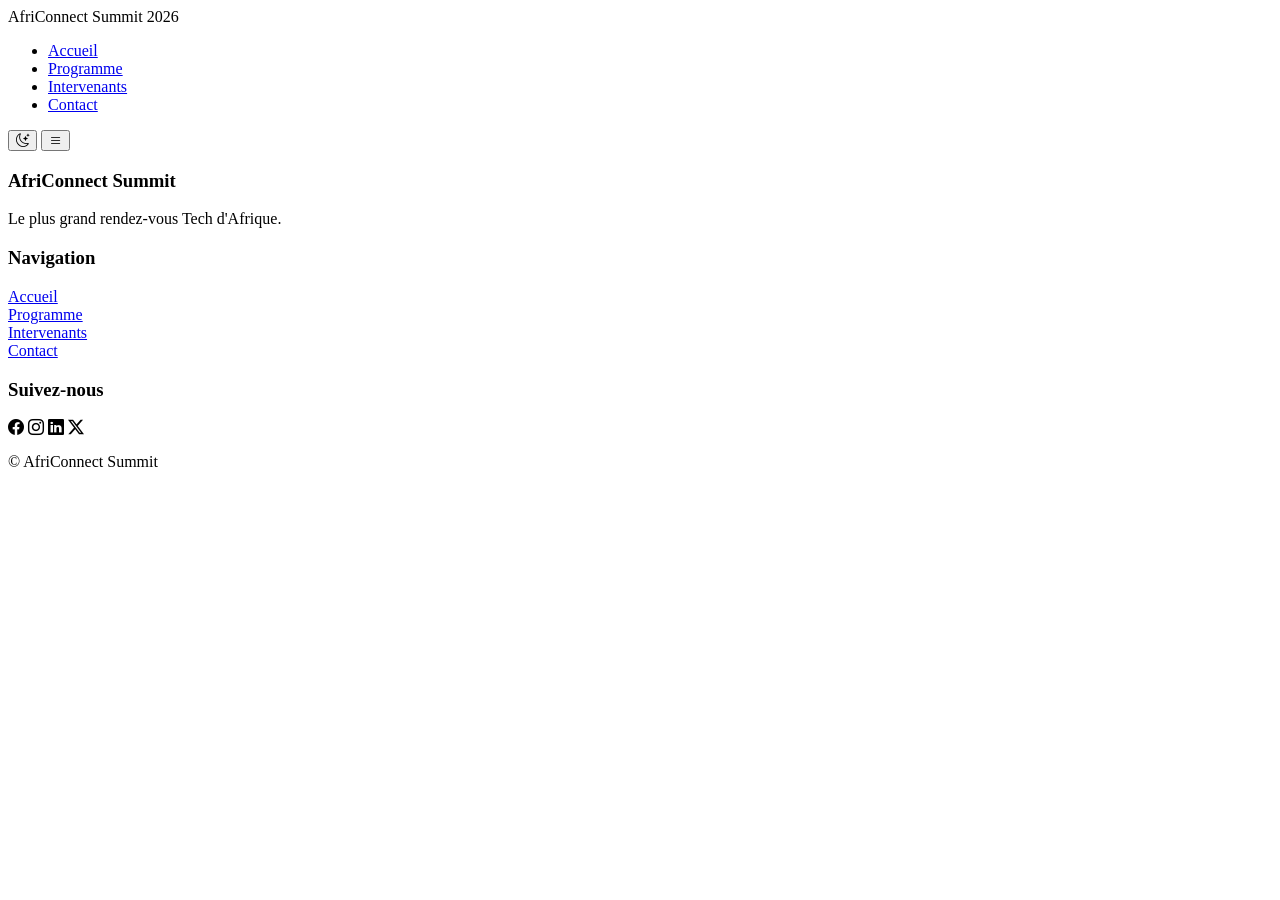
==== index.html @ edd79810 "Initialisation du projet AfriConnect Summit" ====
<!DOCTYPE html>
<html lang="fr" data-theme="light">

<head>
    <meta charset="UTF-8">
    <meta name="viewport" content="width=device-width, initial-scale=1.0">

    <title>AfriConnect Summit 2026</title>

    <!-- Google Fonts -->
    <link href="https://fonts.googleapis.com/css2?family=Space+Grotesk:wght@400;600;700&family=Inter:wght@300;400;500;600&display=swap" rel="stylesheet">

    <!-- Bootstrap Icons -->
    <link rel="stylesheet"
        href="https://cdn.jsdelivr.net/npm/bootstrap-icons@1.13.1/font/bootstrap-icons.min.css">

    <!-- CSS -->
    <link rel="stylesheet" href="css/style.css">
</head>

<body>

<header>

<nav class="navbar">

<div class="logo">
AfriConnect Summit 2026
</div>

<ul class="nav-links">

<li><a href="index.html">Accueil</a></li>

<li><a href="programme.html">Programme</a></li>

<li><a href="intervenants.html">Intervenants</a></li>

<li><a href="contact.html">Contact</a></li>

</ul>

<div class="nav-actions">

<button id="theme-toggle">
<i class="bi bi-moon-stars"></i>
</button>

<button class="menu-toggle">
<i class="bi bi-list"></i>
</button>

</div>

</nav>

</header>

<main>

</main>

<footer>

<div class="footer-container">

<div>

<h3>AfriConnect Summit</h3>

<p>Le plus grand rendez-vous Tech d'Afrique.</p>

</div>

<div>

<h3>Navigation</h3>

<a href="index.html">Accueil</a><br>
<a href="programme.html">Programme</a><br>
<a href="intervenants.html">Intervenants</a><br>
<a href="contact.html">Contact</a>

</div>

<div>

<h3>Suivez-nous</h3>

<i class="bi bi-facebook"></i>

<i class="bi bi-instagram"></i>

<i class="bi bi-linkedin"></i>

<i class="bi bi-twitter-x"></i>

</div>

</div>

<p class="copyright">
© <span id="year"></span> AfriConnect Summit
</p>

</footer>

<script src="js/script.js"></script>

</body>
</html>
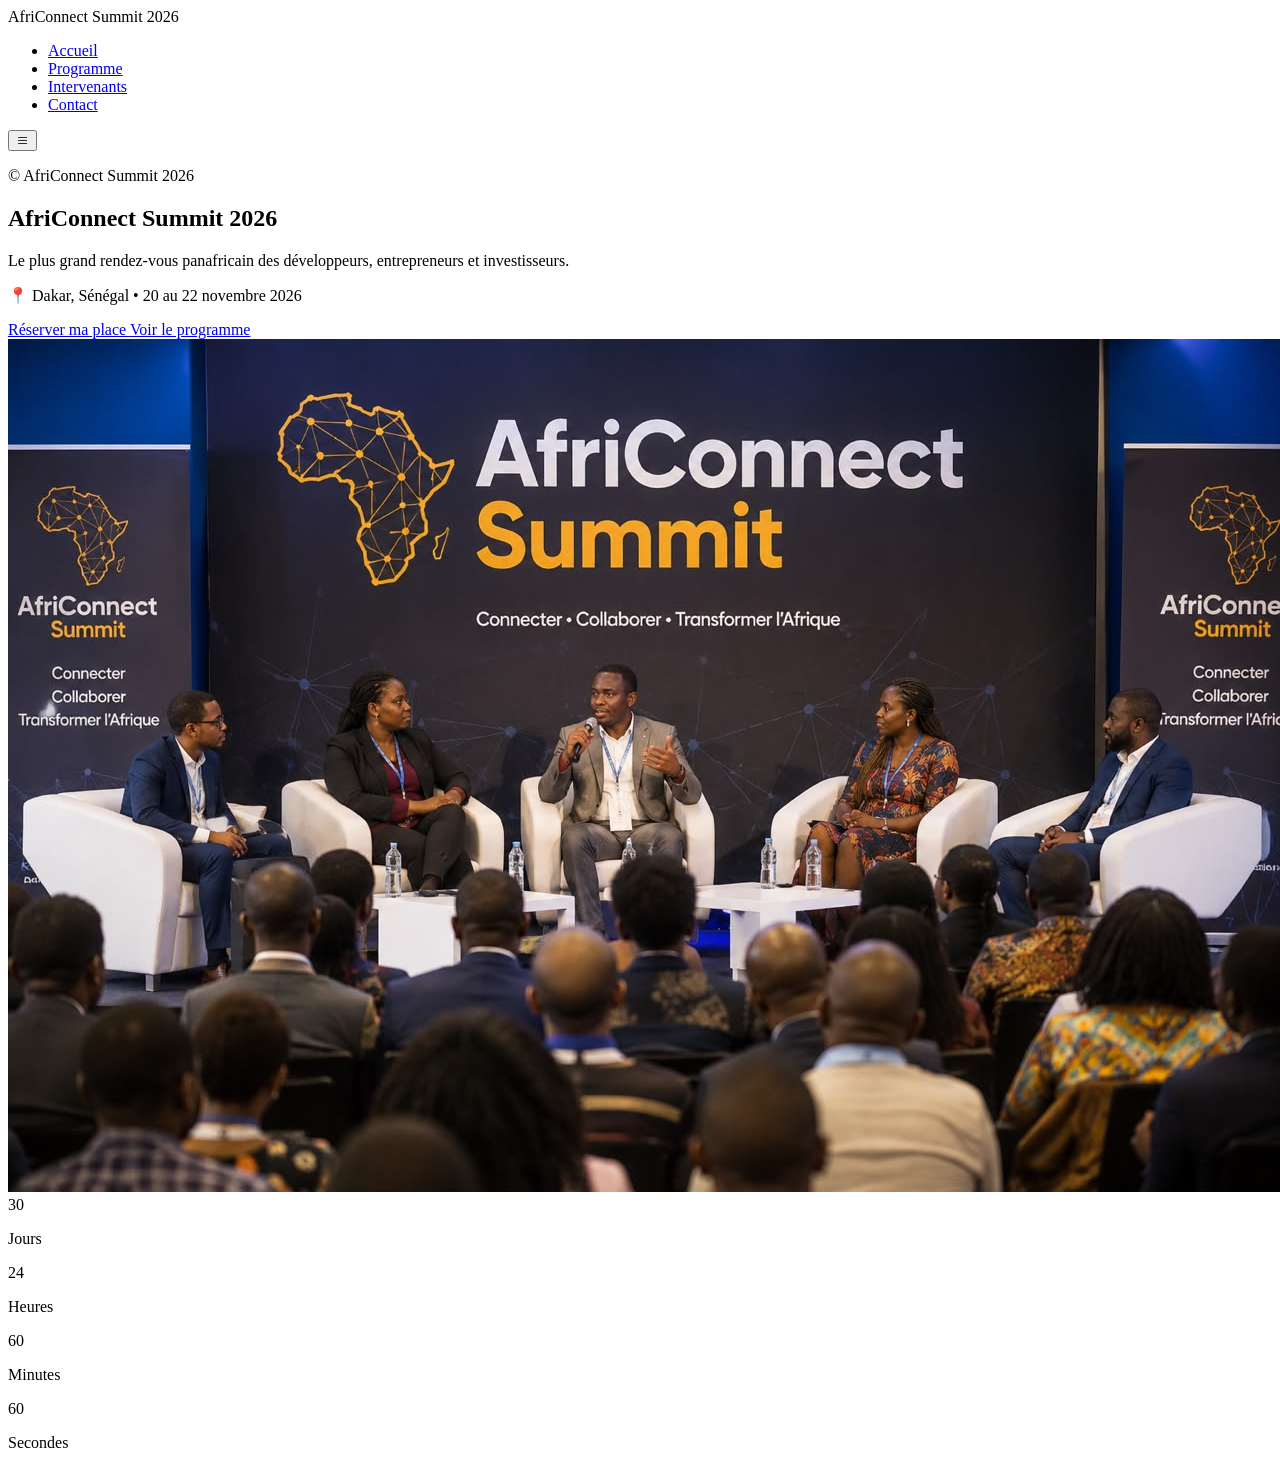
==== commit 5248911b: "Ajout du Hero et du compte à rebours" ====
--- a/index.html
+++ b/index.html
@@ -1,5 +1,5 @@
 <!DOCTYPE html>
-<html lang="fr" data-theme="light">
+<html lang="fr">
 
 <head>
     <meta charset="UTF-8">
@@ -8,6 +8,9 @@
     <title>AfriConnect Summit 2026</title>
 
     <!-- Google Fonts -->
+    <link rel="preconnect" href="https://fonts.googleapis.com">
+    <link rel="preconnect" href="https://fonts.gstatic.com" crossorigin>
+
     <link href="https://fonts.googleapis.com/css2?family=Space+Grotesk:wght@400;600;700&family=Inter:wght@300;400;500;600&display=swap" rel="stylesheet">
 
     <!-- Bootstrap Icons -->
@@ -20,92 +23,118 @@
 
 <body>
 
-<header>
+    <!-- ================= HEADER ================= -->
 
-<nav class="navbar">
+    <header>
 
-<div class="logo">
-AfriConnect Summit 2026
-</div>
+        <nav class="navbar">
 
-<ul class="nav-links">
+            <div class="logo">
+                AfriConnect Summit <span>2026</span>
+            </div>
 
-<li><a href="index.html">Accueil</a></li>
+            <ul class="nav-links">
 
-<li><a href="programme.html">Programme</a></li>
+                <li><a href="index.html">Accueil</a></li>
 
-<li><a href="intervenants.html">Intervenants</a></li>
+                <li><a href="programme.html">Programme</a></li>
 
-<li><a href="contact.html">Contact</a></li>
+                <li><a href="intervenants.html">Intervenants</a></li>
 
-</ul>
+                <li><a href="contact.html">Contact</a></li>
 
-<div class="nav-actions">
+            </ul>
 
-<button id="theme-toggle">
-<i class="bi bi-moon-stars"></i>
-</button>
+            <button class="menu-toggle" aria-label="Ouvrir le menu">
+                <i class="bi bi-list"></i>
+            </button>
 
-<button class="menu-toggle">
-<i class="bi bi-list"></i>
-</button>
+        </nav>
 
-</div>
+    </header>
 
-</nav>
+    <!-- ================= MAIN ================= -->
 
-</header>
+    <main>
 
-<main>
+    </main>
 
-</main>
+    <!-- ================= FOOTER ================= -->
 
-<footer>
+    <footer>
 
-<div class="footer-container">
+        <p>&copy; <span id="year"></span> AfriConnect Summit 2026</p>
 
-<div>
+    </footer>
 
-<h3>AfriConnect Summit</h3>
+    <script src="js/script.js"></script>
 
-<p>Le plus grand rendez-vous Tech d'Afrique.</p>
+    <!-- ================= HERO ================= -->
 
-</div>
+<section class="hero">
 
-<div>
+    <div class="hero-content reveal">
 
-<h3>Navigation</h3>
+        <h1>AfriConnect Summit 2026</h1>
 
-<a href="index.html">Accueil</a><br>
-<a href="programme.html">Programme</a><br>
-<a href="intervenants.html">Intervenants</a><br>
-<a href="contact.html">Contact</a>
+        <p>
+            Le plus grand rendez-vous panafricain des développeurs,
+            entrepreneurs et investisseurs.
+        </p>
 
-</div>
+        <p class="hero-info">
+            📍 Dakar, Sénégal • 20 au 22 novembre 2026
+        </p>
 
-<div>
+        <div class="hero-buttons">
 
-<h3>Suivez-nous</h3>
+            <a href="contact.html" class="btn btn-primary">
+                Réserver ma place
+            </a>
 
-<i class="bi bi-facebook"></i>
+            <a href="programme.html" class="btn btn-secondary">
+                Voir le programme
+            </a>
 
-<i class="bi bi-instagram"></i>
+        </div>
 
-<i class="bi bi-linkedin"></i>
+    </div>
 
-<i class="bi bi-twitter-x"></i>
+    <div class="hero-image reveal">
 
-</div>
+        <img src="./CSS/images/afcs.jpeg"
+             alt="Conférence AfriConnect Summit">
 
-</div>
+    </div>
 
-<p class="copyright">
-© <span id="year"></span> AfriConnect Summit
-</p>
+</section>
 
-</footer>
+<!-- ================= COMPTE À REBOURS ================= -->
 
-<script src="js/script.js"></script>
+<section class="countdown">
+
+    <div>
+        <span id="days">30</span>
+        <p>Jours</p>
+    </div>
+
+    <div>
+        <span id="hours">24</span>
+        <p>Heures</p>
+    </div>
+
+    <div>
+        <span id="minutes">60</span>
+        <p>Minutes</p>
+    </div>
+
+    <div>
+        <span id="seconds">60</span>
+        <p>Secondes</p>
+    </div>
+
+</section>
 
 </body>
+
 </html>
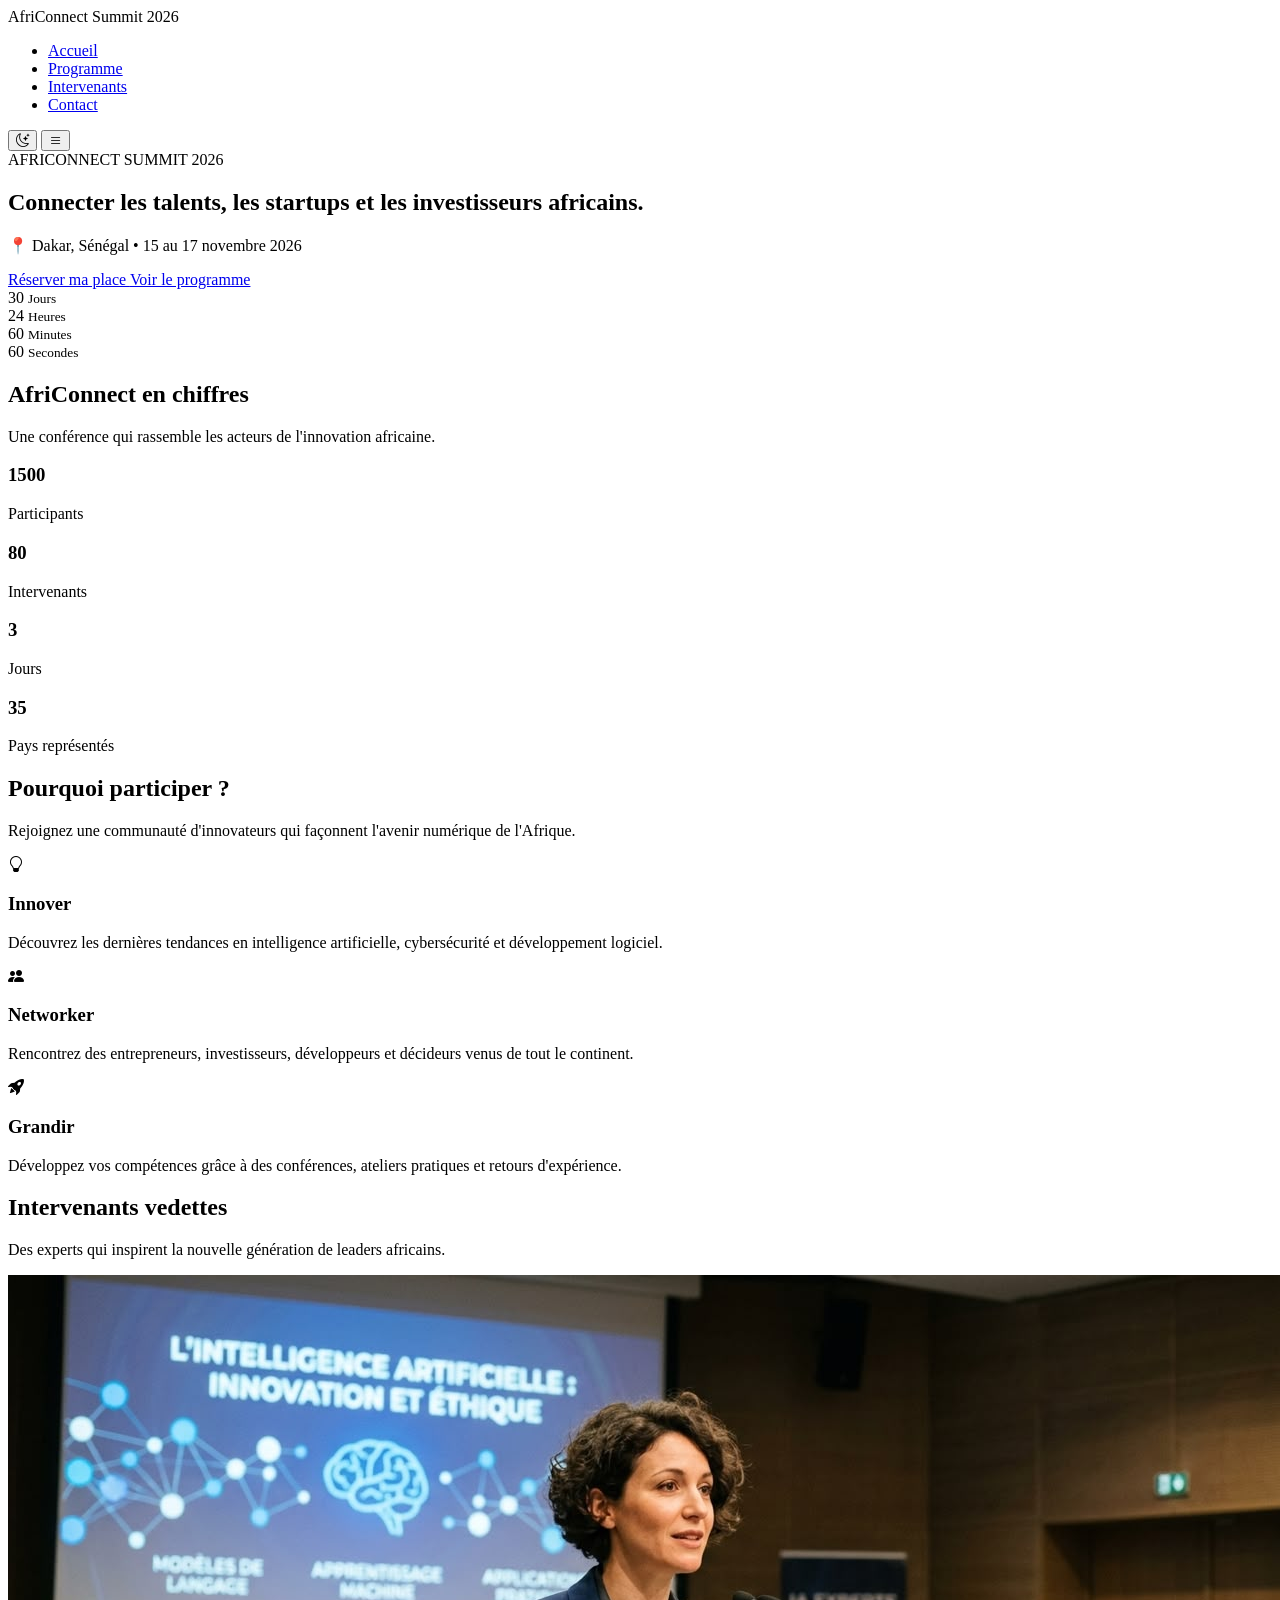
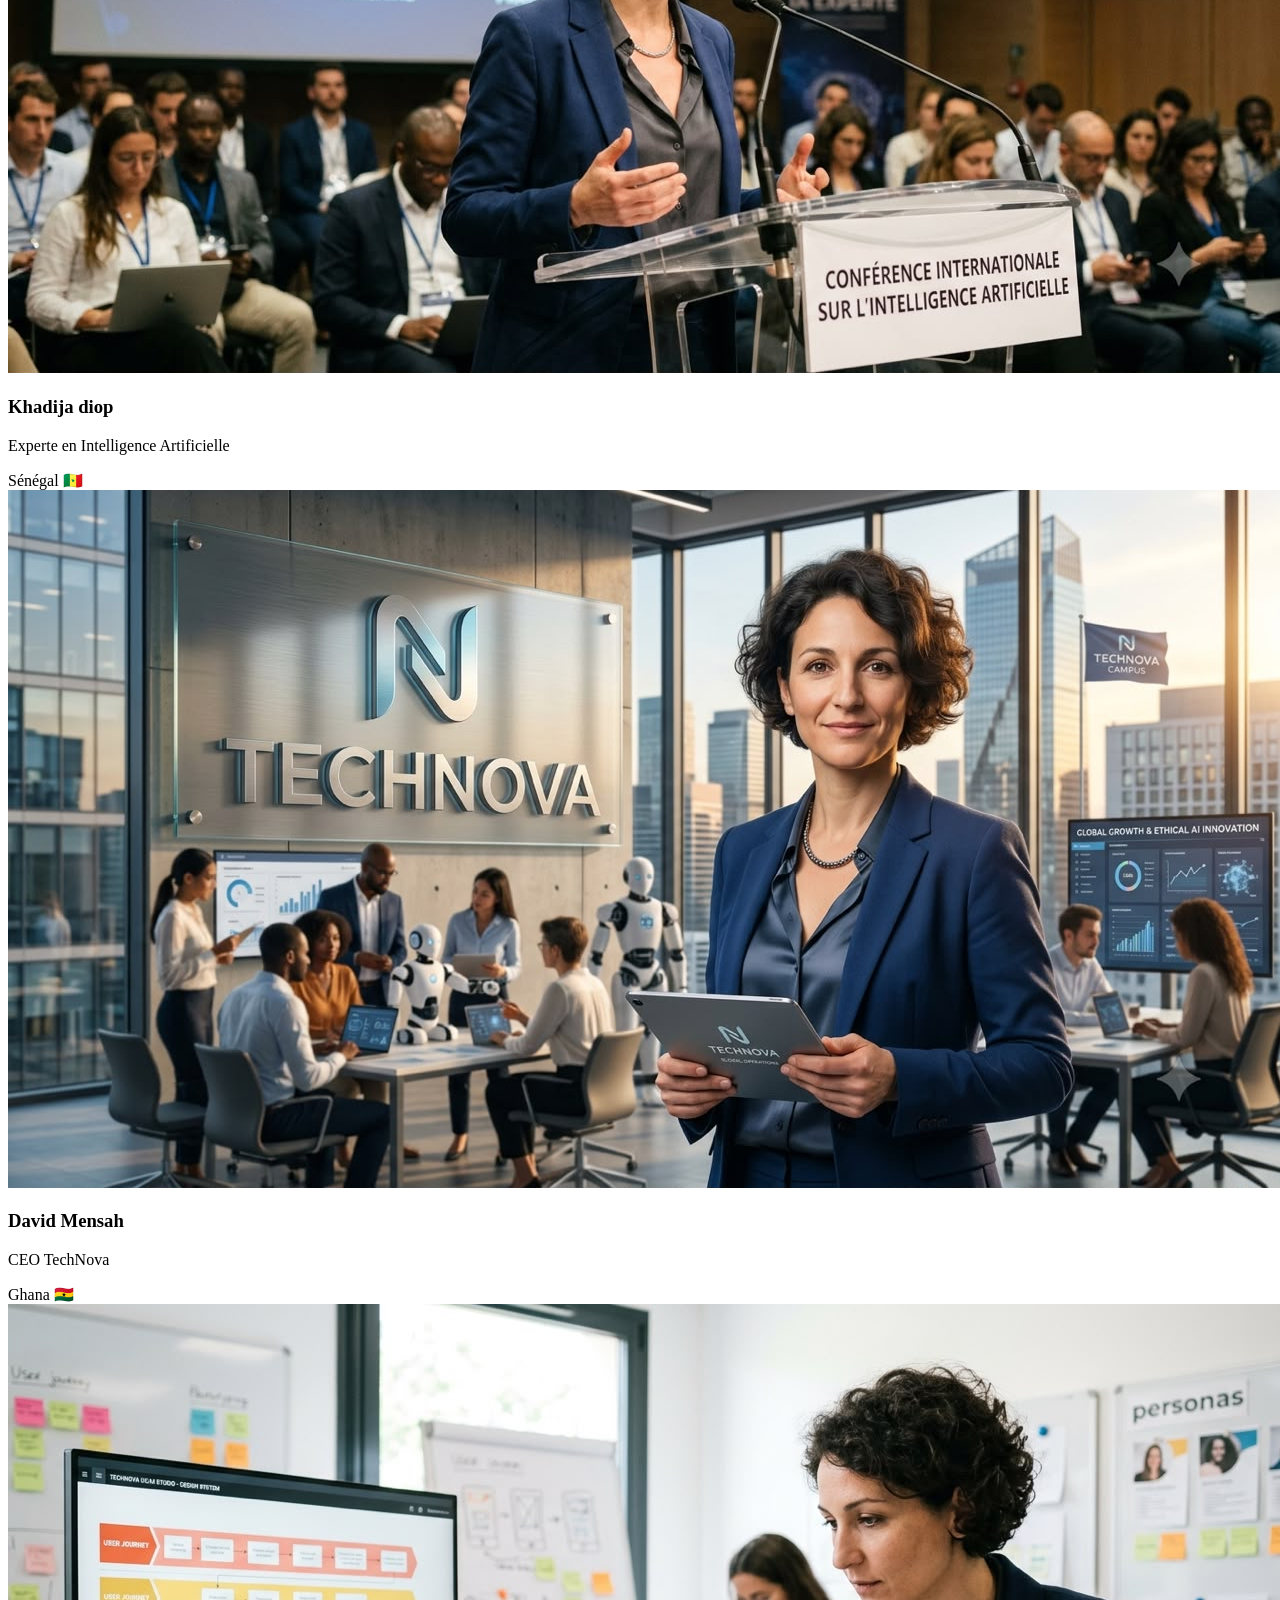
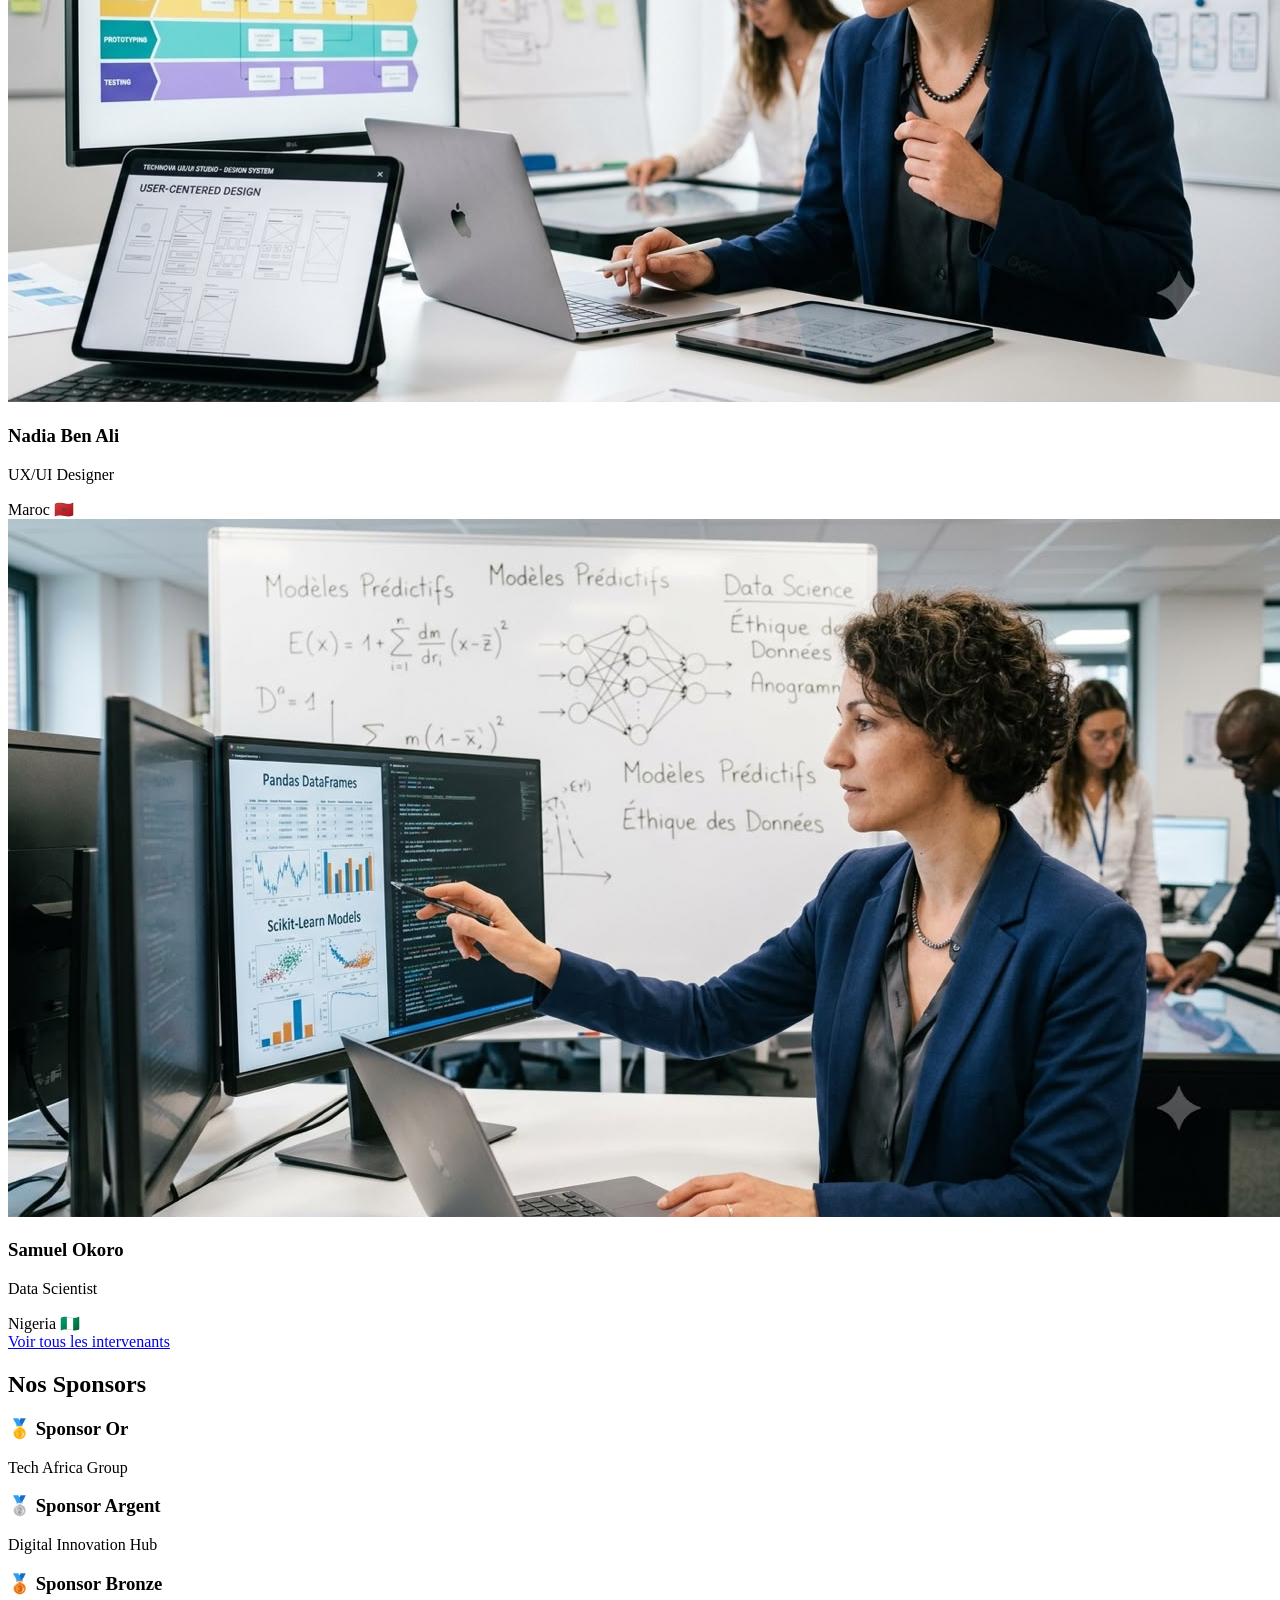
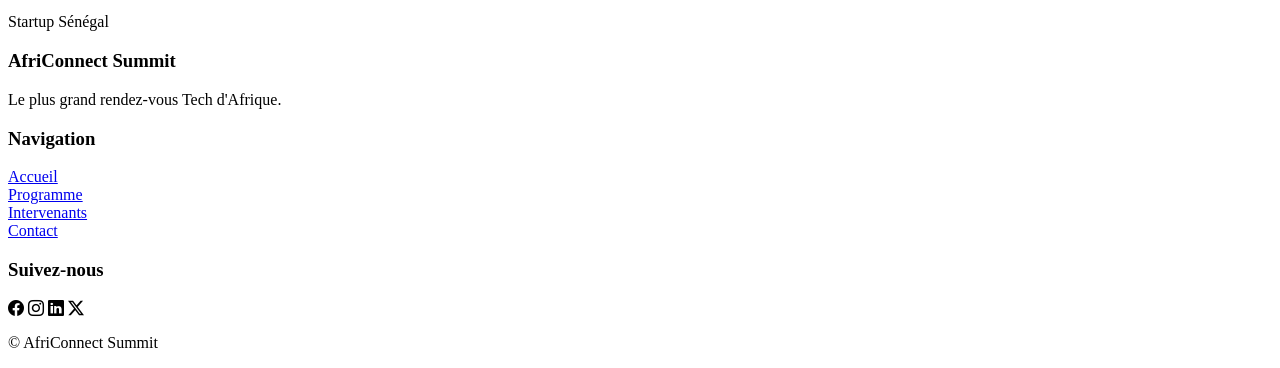
==== commit 951543a8: "Ajout de la page Intervenants avec 9 cartes et filtre JavaScript" ====
--- a/index.html
+++ b/index.html
@@ -1,5 +1,5 @@
 <!DOCTYPE html>
-<html lang="fr">
+<html lang="fr" data-theme="light">
 
 <head>
     <meta charset="UTF-8">
@@ -8,9 +8,6 @@
     <title>AfriConnect Summit 2026</title>
 
     <!-- Google Fonts -->
-    <link rel="preconnect" href="https://fonts.googleapis.com">
-    <link rel="preconnect" href="https://fonts.gstatic.com" crossorigin>
-
     <link href="https://fonts.googleapis.com/css2?family=Space+Grotesk:wght@400;600;700&family=Inter:wght@300;400;500;600&display=swap" rel="stylesheet">
 
     <!-- Bootstrap Icons -->
@@ -23,67 +20,59 @@
 
 <body>
 
-    <!-- ================= HEADER ================= -->
-
-    <header>
-
-        <nav class="navbar">
-
-            <div class="logo">
-                AfriConnect Summit <span>2026</span>
-            </div>
-
-            <ul class="nav-links">
-
-                <li><a href="index.html">Accueil</a></li>
-
-                <li><a href="programme.html">Programme</a></li>
-
-                <li><a href="intervenants.html">Intervenants</a></li>
-
-                <li><a href="contact.html">Contact</a></li>
-
-            </ul>
-
-            <button class="menu-toggle" aria-label="Ouvrir le menu">
-                <i class="bi bi-list"></i>
-            </button>
-
-        </nav>
-
-    </header>
-
-    <!-- ================= MAIN ================= -->
-
-    <main>
-
-    </main>
-
-    <!-- ================= FOOTER ================= -->
-
-    <footer>
-
-        <p>&copy; <span id="year"></span> AfriConnect Summit 2026</p>
-
-    </footer>
-
-    <script src="js/script.js"></script>
-
-    <!-- ================= HERO ================= -->
+<header>
+
+<nav class="navbar">
+
+<div class="logo">
+AfriConnect Summit 2026
+</div>
+
+<ul class="nav-links">
+
+<li><a href="index.html">Accueil</a></li>
+
+<li><a href="programme.html">Programme</a></li>
+
+<li><a href="intervenants.html">Intervenants</a></li>
+
+<li><a href="contact.html">Contact</a></li>
+
+</ul>
+
+<div class="nav-actions">
+
+<button id="theme-toggle">
+<i class="bi bi-moon-stars"></i>
+</button>
+
+<button class="menu-toggle">
+<i class="bi bi-list"></i>
+</button>
+
+</div>
+
+</nav>
+
+</header>
+
+<main>
+<!-- ================= HERO ================= -->
 
 <section class="hero">
 
-    <div class="hero-content reveal">
-
-        <h1>AfriConnect Summit 2026</h1>
+    <div class="hero-content fade-in">
+
+        <span class="event-badge">
+            AFRICONNECT SUMMIT 2026
+        </span>
+
+        <h1>
+            Connecter les talents, les startups et les investisseurs africains.
+        </h1>
 
         <p>
-            Le plus grand rendez-vous panafricain des développeurs,
-            entrepreneurs et investisseurs.
-        </p>
-
-        <p class="hero-info">
-            📍 Dakar, Sénégal • 20 au 22 novembre 2026
+            📍 Dakar, Sénégal • 15 au 17 novembre 2026
         </p>
 
         <div class="hero-buttons">
@@ -98,43 +87,224 @@
 
         </div>
 
-    </div>
-
-    <div class="hero-image reveal">
-
-        <img src="./CSS/images/afcs.jpeg"
-             alt="Conférence AfriConnect Summit">
-
-    </div>
-
-</section>
-
-<!-- ================= COMPTE À REBOURS ================= -->
-
-<section class="countdown">
-
-    <div>
-        <span id="days">30</span>
-        <p>Jours</p>
-    </div>
-
-    <div>
-        <span id="hours">24</span>
-        <p>Heures</p>
-    </div>
-
-    <div>
-        <span id="minutes">60</span>
-        <p>Minutes</p>
-    </div>
-
-    <div>
-        <span id="seconds">60</span>
-        <p>Secondes</p>
-    </div>
-
-</section>
+        <div class="countdown">
+
+            <div>
+                <span id="days">30</span>
+                <small>Jours</small>
+            </div>
+
+            <div>
+                <span id="hours">24</span>
+                <small>Heures</small>
+            </div>
+
+            <div>
+                <span id="minutes">60</span>
+                <small>Minutes</small>
+            </div>
+
+            <div>
+                <span id="seconds">60</span>
+                <small>Secondes</small>
+            </div>
+
+        </div>
+
+    </div>
+
+</section>
+<!-- ================= CHIFFRES CLÉS ================= -->
+
+<section class="stats reveal">
+
+    <div class="section-title">
+        <h2>AfriConnect en chiffres</h2>
+        <p>Une conférence qui rassemble les acteurs de l'innovation africaine.</p>
+    </div>
+
+    <div class="stats-grid">
+
+        <article class="stat-card">
+            <h3 class="counter" data-target="1200">1500</h3>
+            <p>Participants</p>
+        </article>
+
+        <article class="stat-card">
+            <h3 class="counter" data-target="48">80</h3>
+            <p>Intervenants</p>
+        </article>
+
+        <article class="stat-card">
+            <h3 class="counter" data-target="3">3</h3>
+            <p>Jours</p>
+        </article>
+
+        <article class="stat-card">
+            <h3 class="counter" data-target="12">35</h3>
+            <p>Pays représentés</p>
+        </article>
+
+    </div>
+
+</section>
+<!-- ================= POURQUOI PARTICIPER ================= -->
+
+<section class="why-participate reveal">
+
+    <div class="section-title">
+        <h2>Pourquoi participer ?</h2>
+        <p>Rejoignez une communauté d'innovateurs qui façonnent l'avenir numérique de l'Afrique.</p>
+    </div>
+
+    <div class="why-container">
+
+        <article class="why-card">
+            <i class="bi bi-lightbulb"></i>
+            <h3>Innover</h3>
+            <p>Découvrez les dernières tendances en intelligence artificielle, cybersécurité et développement logiciel.</p>
+        </article>
+
+        <article class="why-card">
+            <i class="bi bi-people-fill"></i>
+            <h3>Networker</h3>
+            <p>Rencontrez des entrepreneurs, investisseurs, développeurs et décideurs venus de tout le continent.</p>
+        </article>
+
+        <article class="why-card">
+            <i class="bi bi-rocket-takeoff-fill"></i>
+            <h3>Grandir</h3>
+            <p>Développez vos compétences grâce à des conférences, ateliers pratiques et retours d'expérience.</p>
+        </article>
+
+    </div>
+
+</section>
+<!-- ================= INTERVENANTS ================= -->
+
+<section class="speakers reveal">
+
+    <div class="section-title">
+        <h2>Intervenants vedettes</h2>
+        <p>Des experts qui inspirent la nouvelle génération de leaders africains.</p>
+    </div>
+
+    <div class="speakers-grid">
+
+        <article class="speaker-card">
+            <img src="./CSS/images/experte.jpeg" alt="Portrait de Amina Diallo">
+            <h3>Khadija diop</h3>
+            <p>Experte en Intelligence Artificielle</p>
+            <span>Sénégal 🇸🇳</span>
+        </article>
+
+        <article class="speaker-card">
+            <img src="./CSS/images/ceo.jpeg" alt="Portrait de David Mensah">
+            <h3>David Mensah</h3>
+            <p>CEO TechNova</p>
+            <span>Ghana 🇬🇭</span>
+        </article>
+
+        <article class="speaker-card">
+            <img src="./CSS/images/ux.jpeg" alt="Portrait de Nadia Ben Ali">
+            <h3>Nadia Ben Ali</h3>
+            <p>UX/UI Designer</p>
+            <span>Maroc 🇲🇦</span>
+        </article>
+
+        <article class="speaker-card">
+            <img src="./CSS/images/data.jpeg" alt="Portrait de Samuel Okoro">
+            <h3>Samuel Okoro</h3>
+            <p>Data Scientist</p>
+            <span>Nigeria 🇳🇬</span>
+        </article>
+
+    </div>
+
+    <div class="speaker-button">
+
+        <a href="intervenants.html" class="btn btn-primary">
+            Voir tous les intervenants
+        </a>
+
+    </div>
+
+</section>
+<!-- ================= SPONSORS ================= -->
+
+<section class="sponsors reveal">
+
+    <h2>Nos Sponsors</h2>
+
+    <div class="sponsors-container">
+
+        <article class="sponsor gold">
+            <h3>🥇 Sponsor Or</h3>
+            <p>Tech Africa Group</p>
+        </article>
+
+        <article class="sponsor silver">
+            <h3>🥈 Sponsor Argent</h3>
+            <p>Digital Innovation Hub</p>
+        </article>
+
+        <article class="sponsor bronze">
+            <h3>🥉 Sponsor Bronze</h3>
+            <p>Startup Sénégal</p>
+        </article>
+
+    </div>
+
+</section>
+
+</main>
+
+<footer>
+
+<div class="footer-container">
+
+<div>
+
+<h3>AfriConnect Summit</h3>
+
+<p>Le plus grand rendez-vous Tech d'Afrique.</p>
+
+</div>
+
+<div>
+
+<h3>Navigation</h3>
+
+<a href="index.html">Accueil</a><br>
+<a href="programme.html">Programme</a><br>
+<a href="intervenants.html">Intervenants</a><br>
+<a href="contact.html">Contact</a>
+
+</div>
+
+<div>
+
+<h3>Suivez-nous</h3>
+
+<i class="bi bi-facebook"></i>
+
+<i class="bi bi-instagram"></i>
+
+<i class="bi bi-linkedin"></i>
+
+<i class="bi bi-twitter-x"></i>
+
+</div>
+
+</div>
+
+<p class="copyright">
+© <span id="year"></span> AfriConnect Summit
+</p>
+
+</footer>
+
+<script src="js/script.js"></script>
 
 </body>
-
 </html>
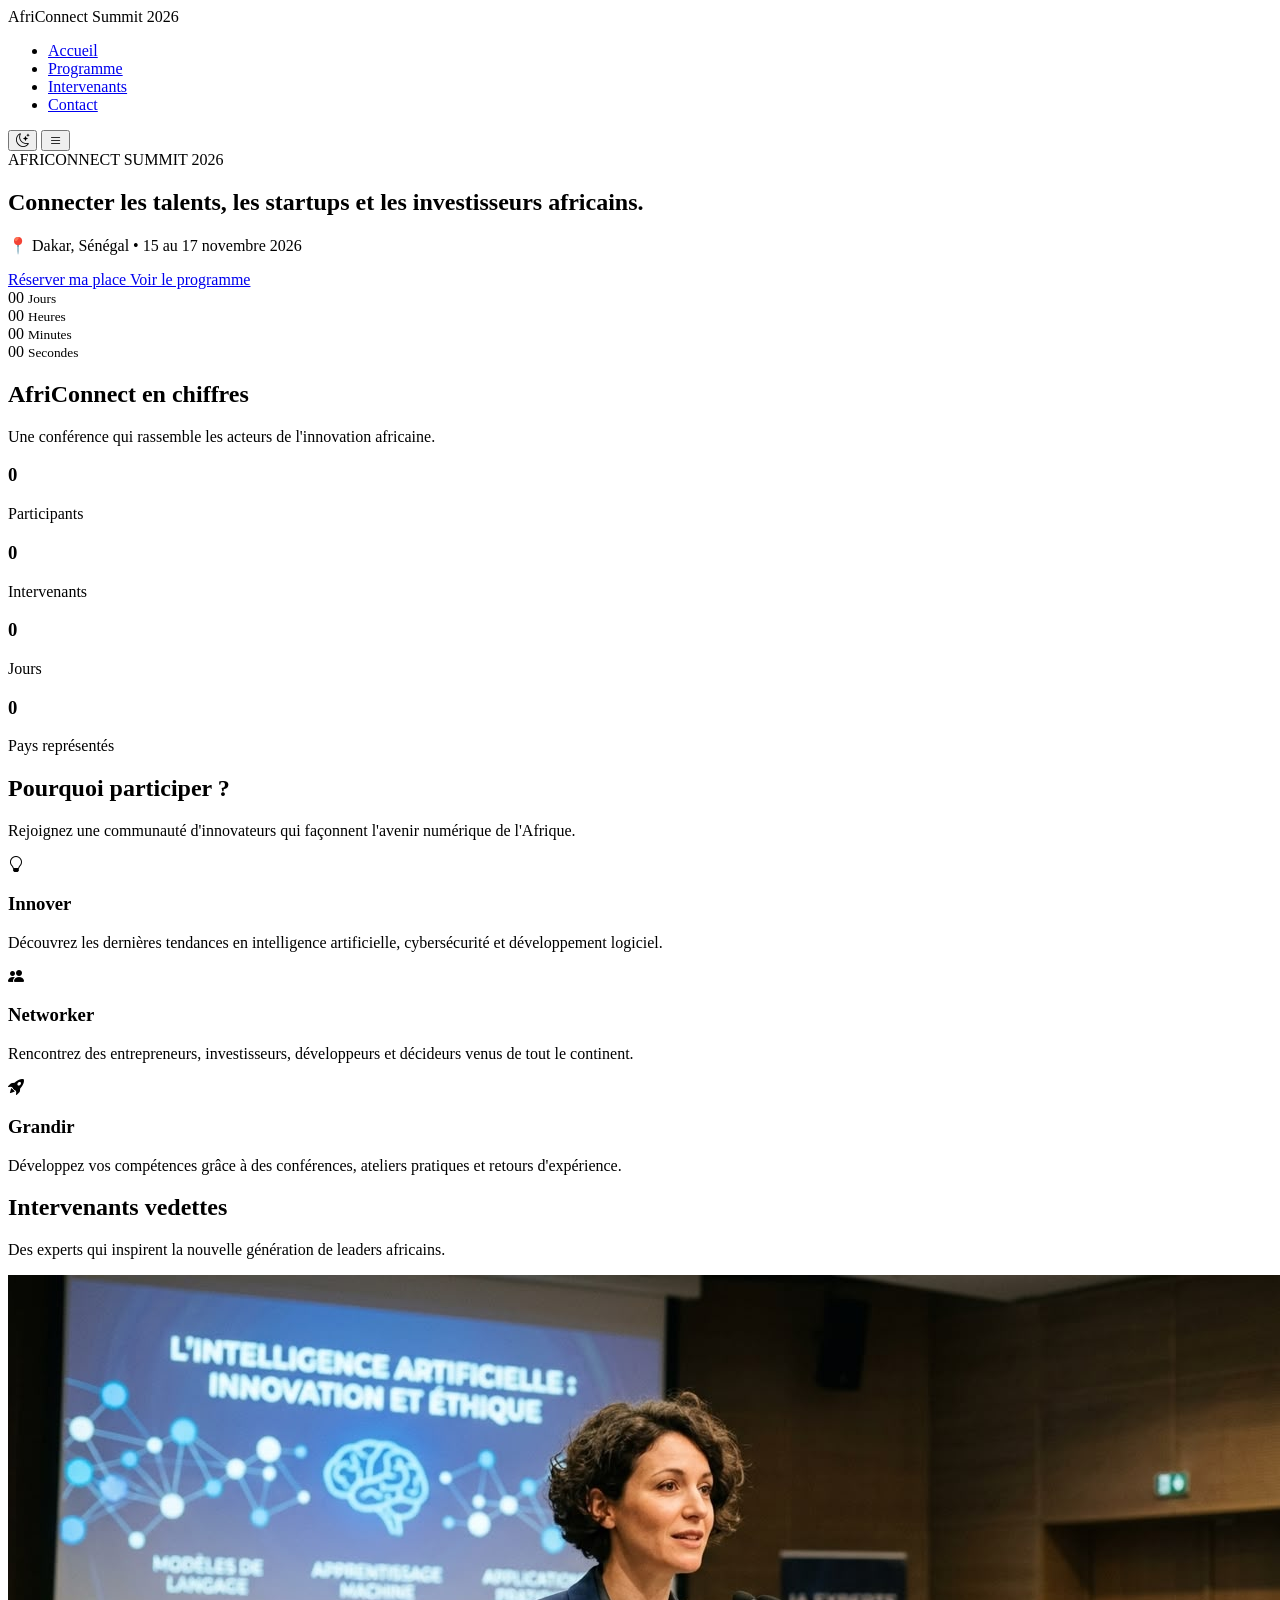
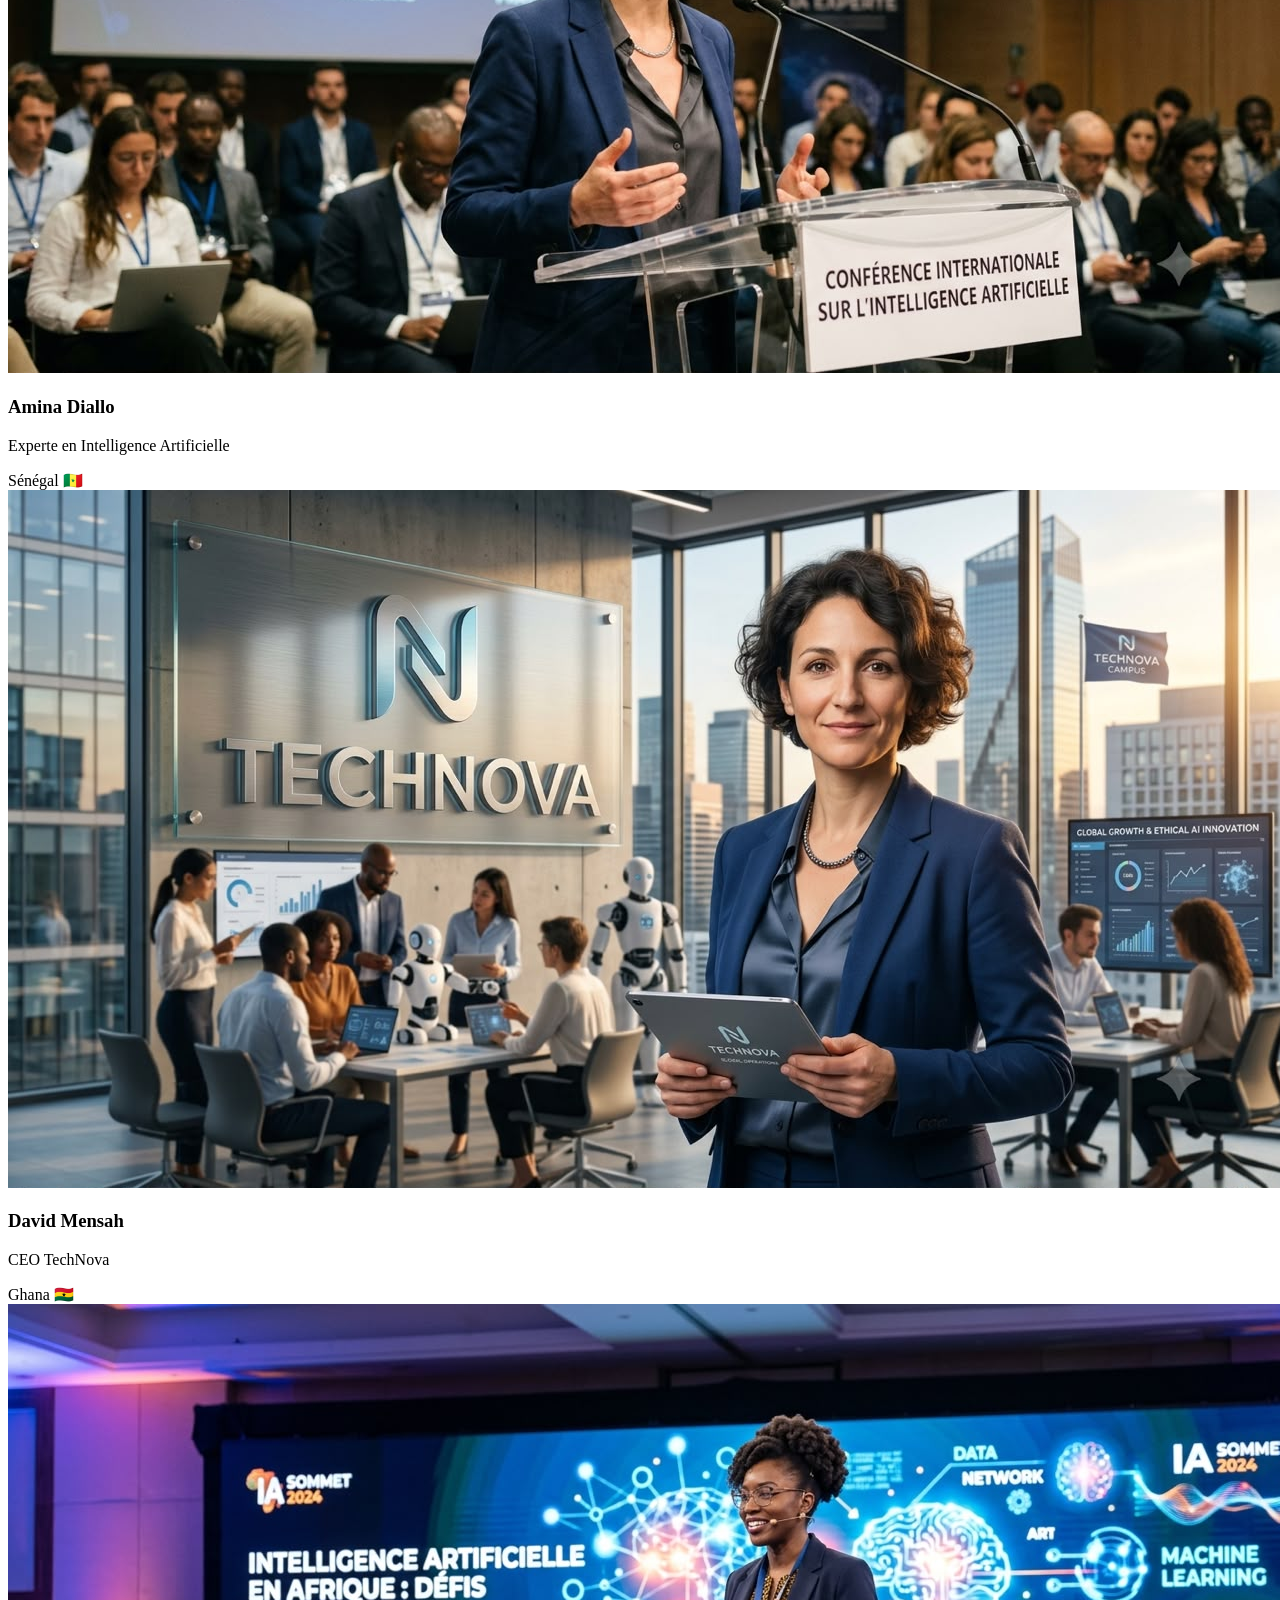
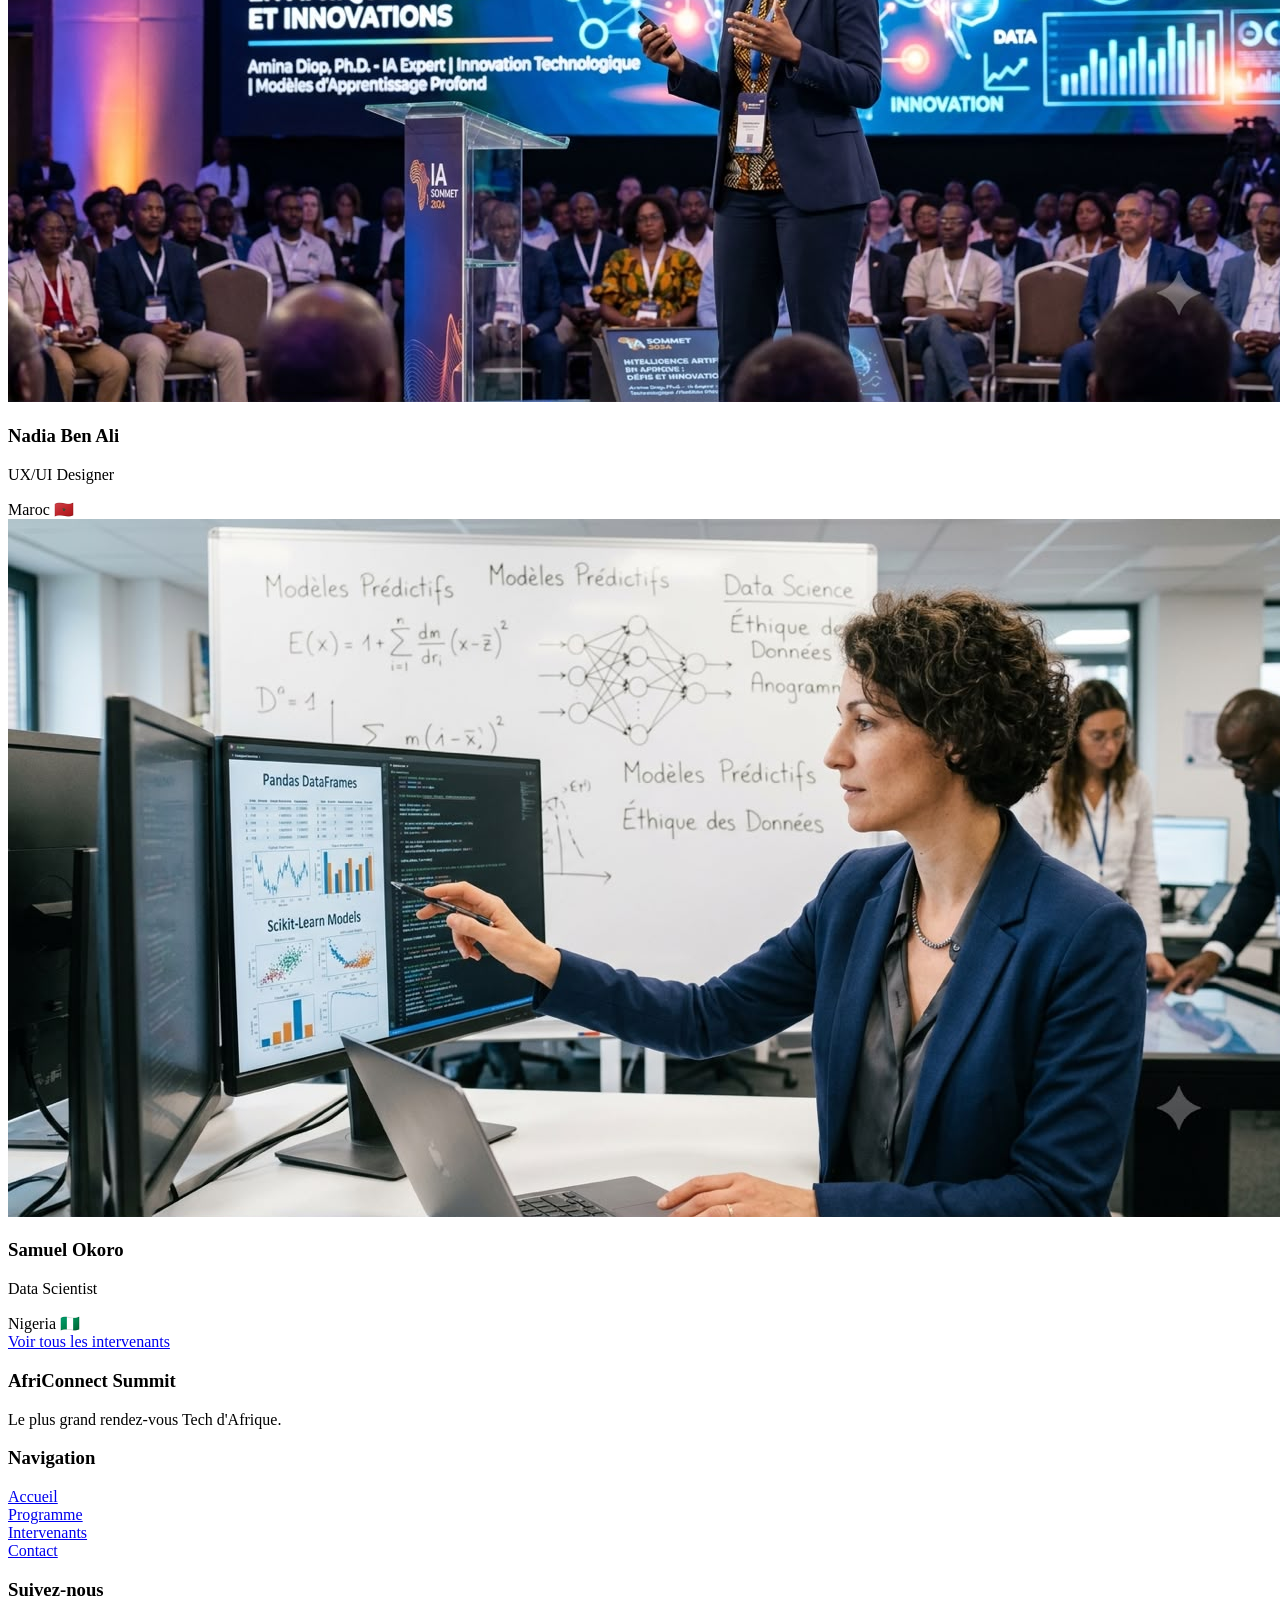
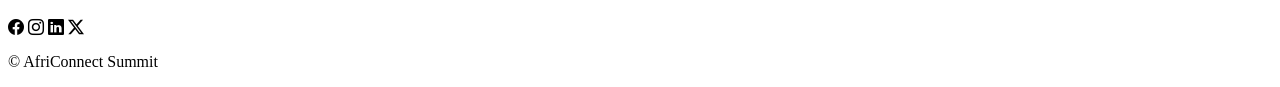
==== commit 218b8797: "Ajout de la section Intervenants vedettes" ====
--- a/index.html
+++ b/index.html
@@ -90,22 +90,22 @@
         <div class="countdown">
 
             <div>
-                <span id="days">30</span>
+                <span id="days">00</span>
                 <small>Jours</small>
             </div>
 
             <div>
-                <span id="hours">24</span>
+                <span id="hours">00</span>
                 <small>Heures</small>
             </div>
 
             <div>
-                <span id="minutes">60</span>
+                <span id="minutes">00</span>
                 <small>Minutes</small>
             </div>
 
             <div>
-                <span id="seconds">60</span>
+                <span id="seconds">00</span>
                 <small>Secondes</small>
             </div>
 
@@ -126,22 +126,22 @@
     <div class="stats-grid">
 
         <article class="stat-card">
-            <h3 class="counter" data-target="1200">1500</h3>
+            <h3 class="counter" data-target="1200">0</h3>
             <p>Participants</p>
         </article>
 
         <article class="stat-card">
-            <h3 class="counter" data-target="48">80</h3>
+            <h3 class="counter" data-target="48">0</h3>
             <p>Intervenants</p>
         </article>
 
         <article class="stat-card">
-            <h3 class="counter" data-target="3">3</h3>
+            <h3 class="counter" data-target="3">0</h3>
             <p>Jours</p>
         </article>
 
         <article class="stat-card">
-            <h3 class="counter" data-target="12">35</h3>
+            <h3 class="counter" data-target="12">0</h3>
             <p>Pays représentés</p>
         </article>
 
@@ -193,7 +193,7 @@
 
         <article class="speaker-card">
             <img src="./CSS/images/experte.jpeg" alt="Portrait de Amina Diallo">
-            <h3>Khadija diop</h3>
+            <h3>Amina Diallo</h3>
             <p>Experte en Intelligence Artificielle</p>
             <span>Sénégal 🇸🇳</span>
         </article>
@@ -206,7 +206,7 @@
         </article>
 
         <article class="speaker-card">
-            <img src="./CSS/images/ux.jpeg" alt="Portrait de Nadia Ben Ali">
+            <img src="./CSS/images/iaa.jpeg" alt="Portrait de Nadia Ben Ali">
             <h3>Nadia Ben Ali</h3>
             <p>UX/UI Designer</p>
             <span>Maroc 🇲🇦</span>
@@ -230,33 +230,6 @@
     </div>
 
 </section>
-<!-- ================= SPONSORS ================= -->
-
-<section class="sponsors reveal">
-
-    <h2>Nos Sponsors</h2>
-
-    <div class="sponsors-container">
-
-        <article class="sponsor gold">
-            <h3>🥇 Sponsor Or</h3>
-            <p>Tech Africa Group</p>
-        </article>
-
-        <article class="sponsor silver">
-            <h3>🥈 Sponsor Argent</h3>
-            <p>Digital Innovation Hub</p>
-        </article>
-
-        <article class="sponsor bronze">
-            <h3>🥉 Sponsor Bronze</h3>
-            <p>Startup Sénégal</p>
-        </article>
-
-    </div>
-
-</section>
-
 </main>
 
 <footer>
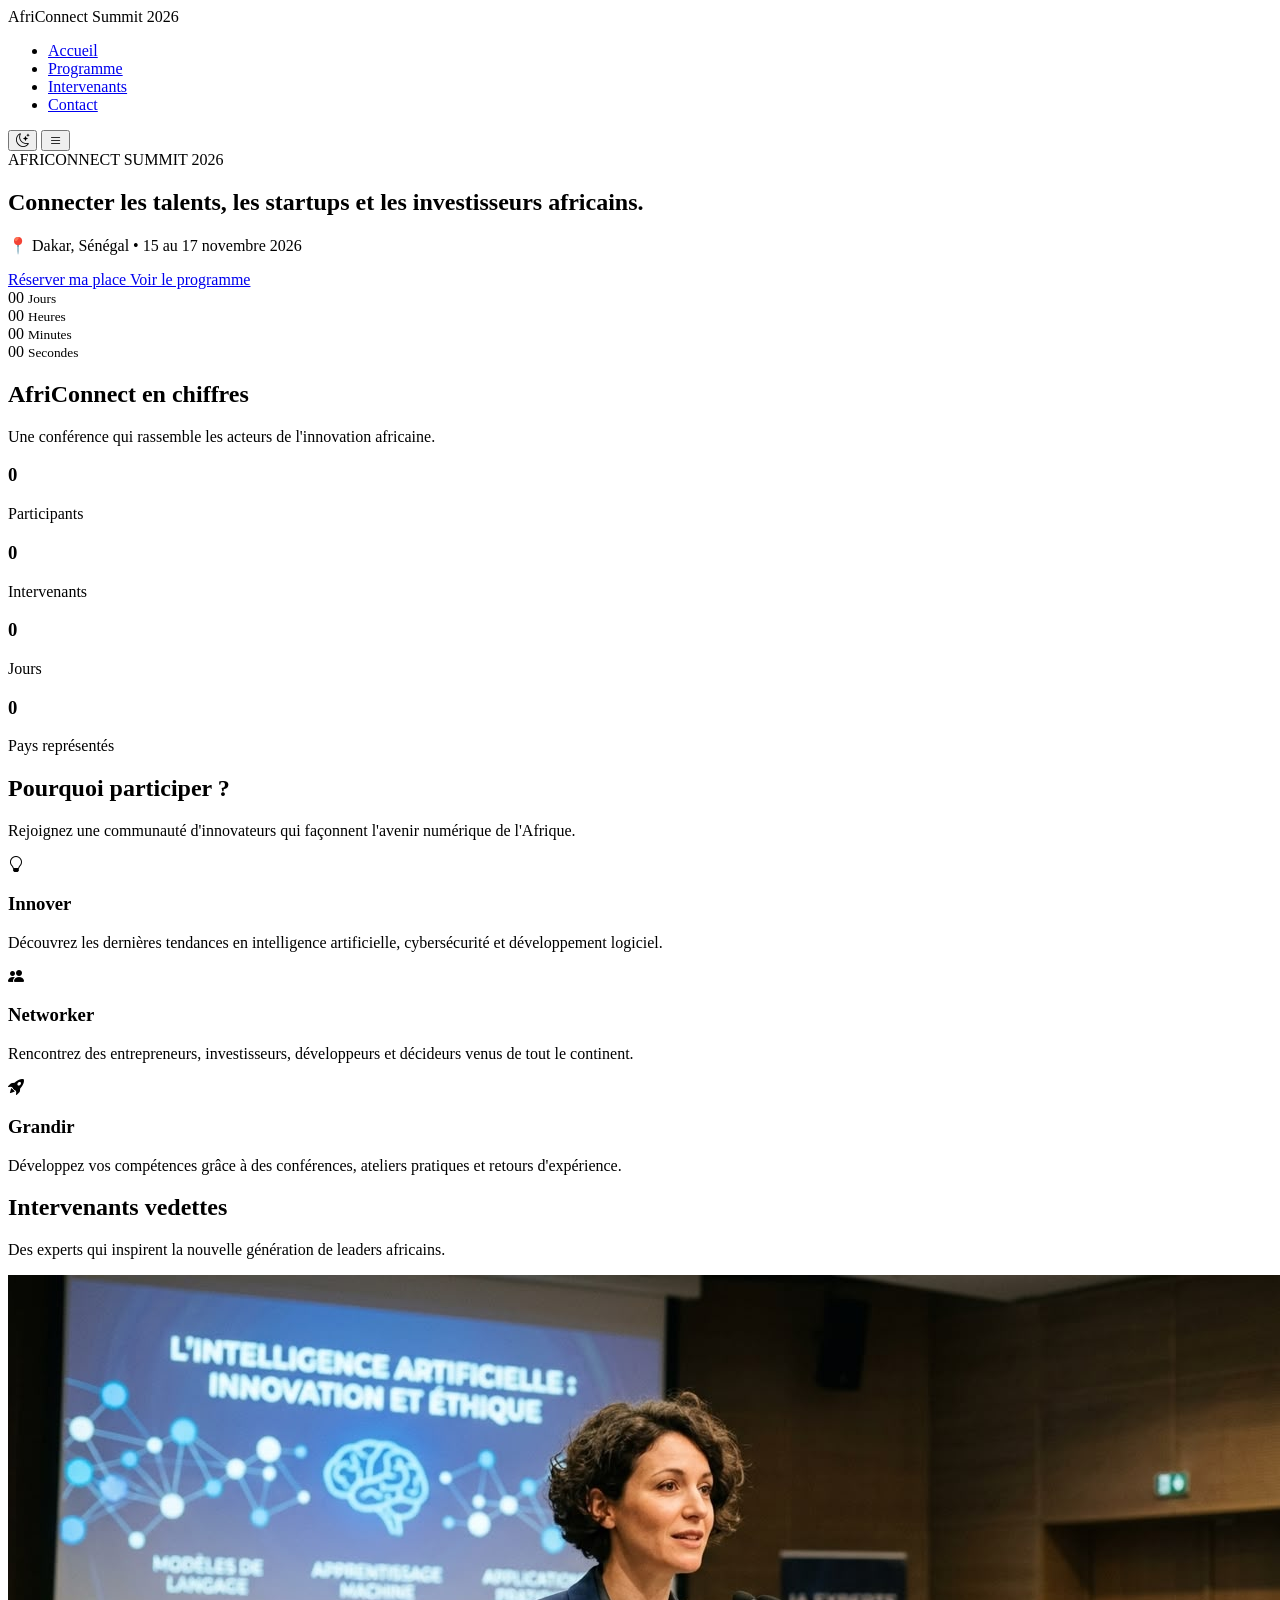
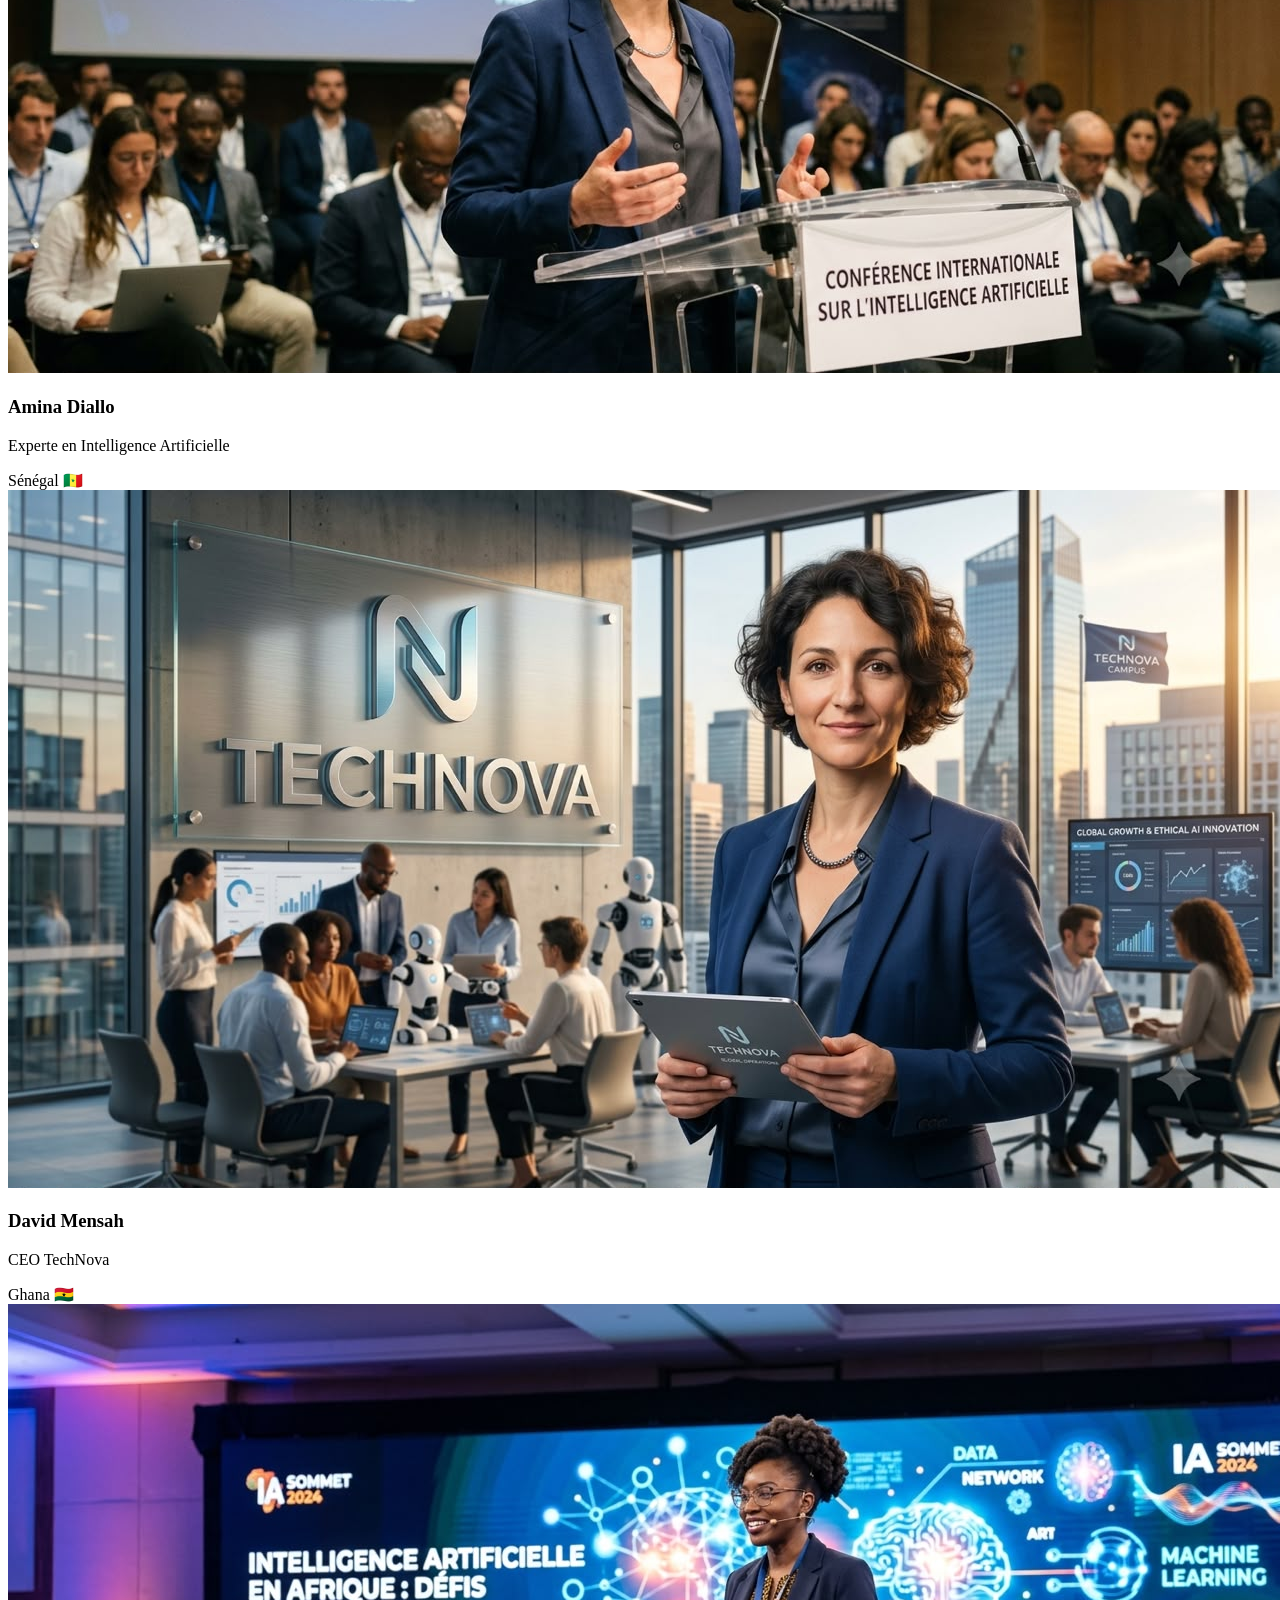
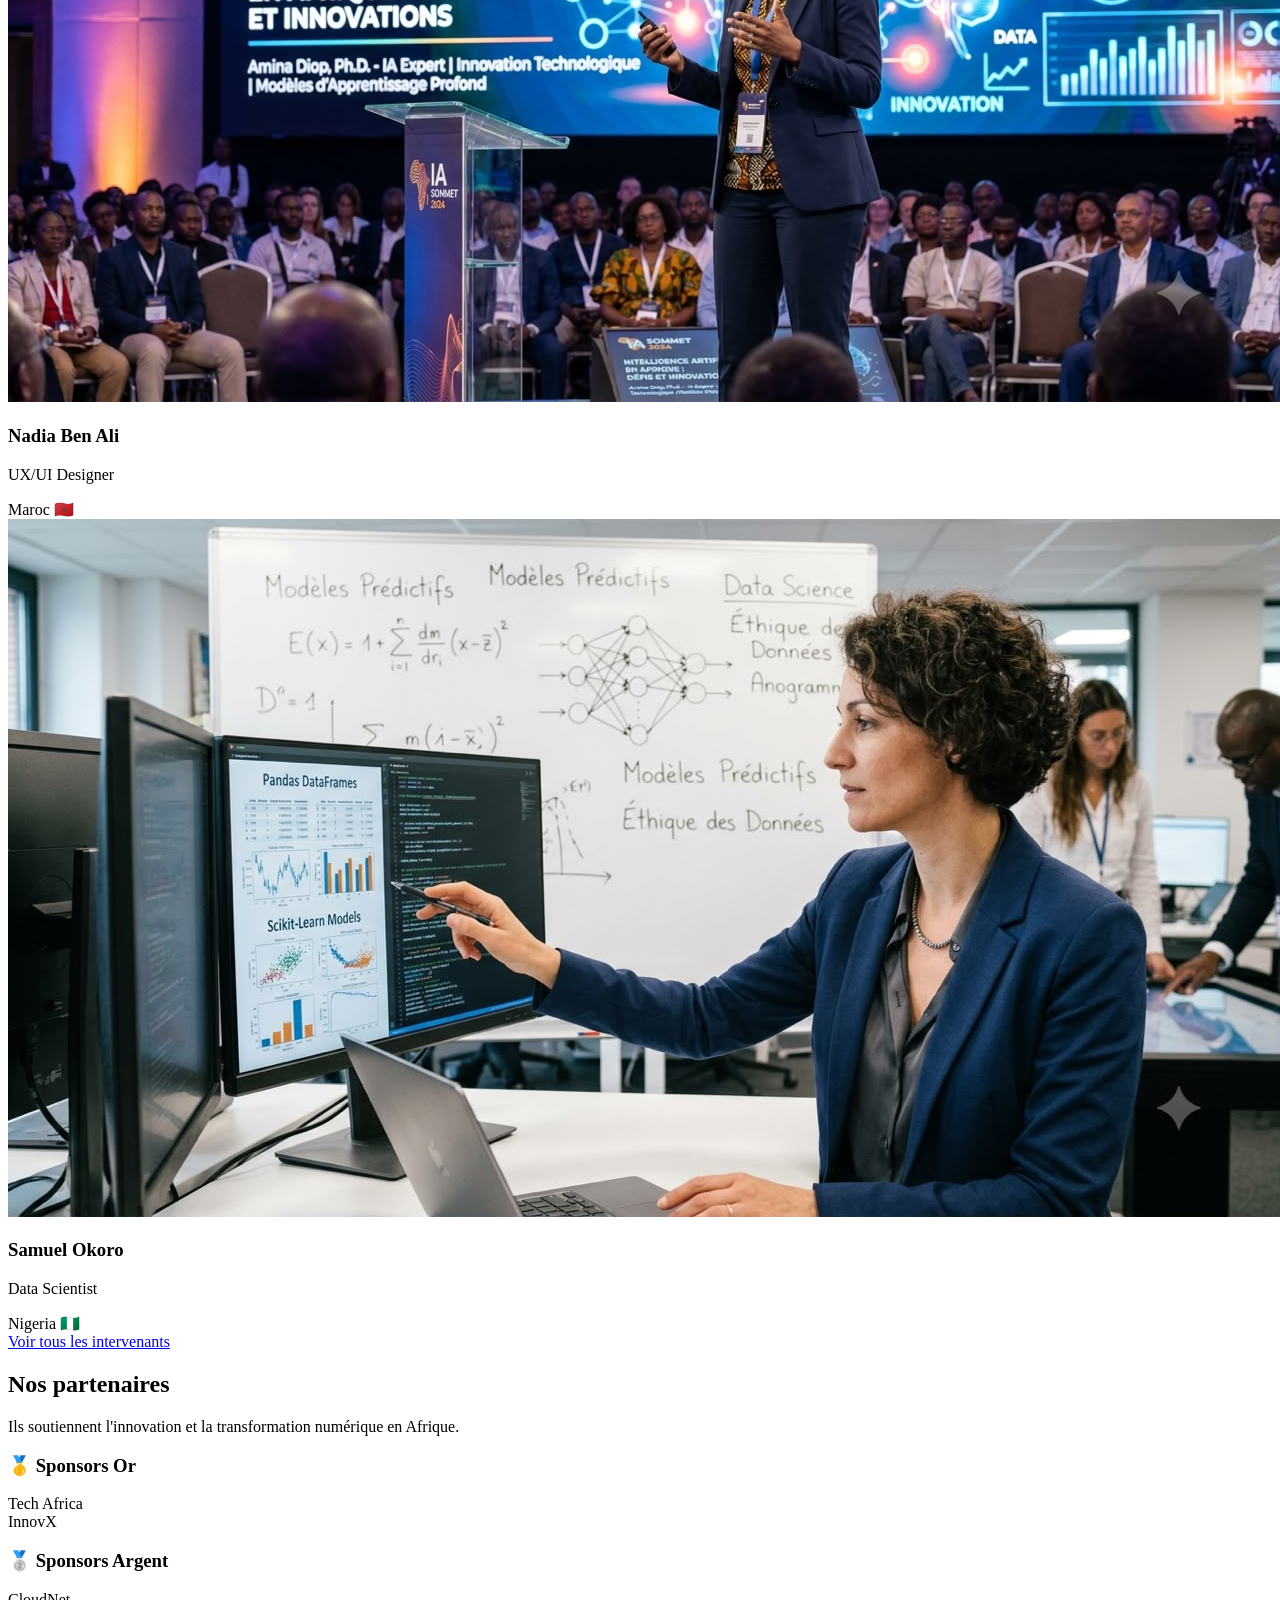
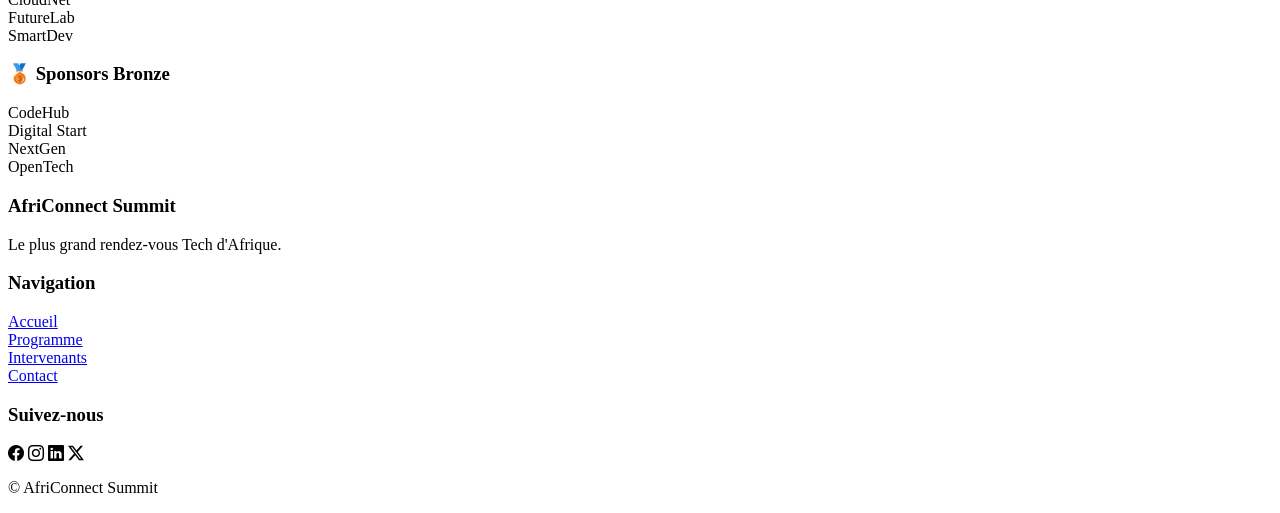
==== commit 6daded2b: "Ajout de la section Sponsors, amélioration du footer et bouton retour en haut" ====
--- a/index.html
+++ b/index.html
@@ -230,6 +230,43 @@
     </div>
 
 </section>
+<!-- ================= SPONSORS ================= -->
+
+<section class="sponsors reveal">
+
+    <div class="section-title">
+        <h2>Nos partenaires</h2>
+        <p>Ils soutiennent l'innovation et la transformation numérique en Afrique.</p>
+    </div>
+
+    <div class="sponsor-level gold">
+        <h3>🥇 Sponsors Or</h3>
+        <div class="sponsor-logos">
+            <div class="sponsor-card">Tech Africa</div>
+            <div class="sponsor-card">InnovX</div>
+        </div>
+    </div>
+
+    <div class="sponsor-level silver">
+        <h3>🥈 Sponsors Argent</h3>
+        <div class="sponsor-logos">
+            <div class="sponsor-card">CloudNet</div>
+            <div class="sponsor-card">FutureLab</div>
+            <div class="sponsor-card">SmartDev</div>
+        </div>
+    </div>
+
+    <div class="sponsor-level bronze">
+        <h3>🥉 Sponsors Bronze</h3>
+        <div class="sponsor-logos">
+            <div class="sponsor-card">CodeHub</div>
+            <div class="sponsor-card">Digital Start</div>
+            <div class="sponsor-card">NextGen</div>
+            <div class="sponsor-card">OpenTech</div>
+        </div>
+    </div>
+
+</section>
 </main>
 
 <footer>
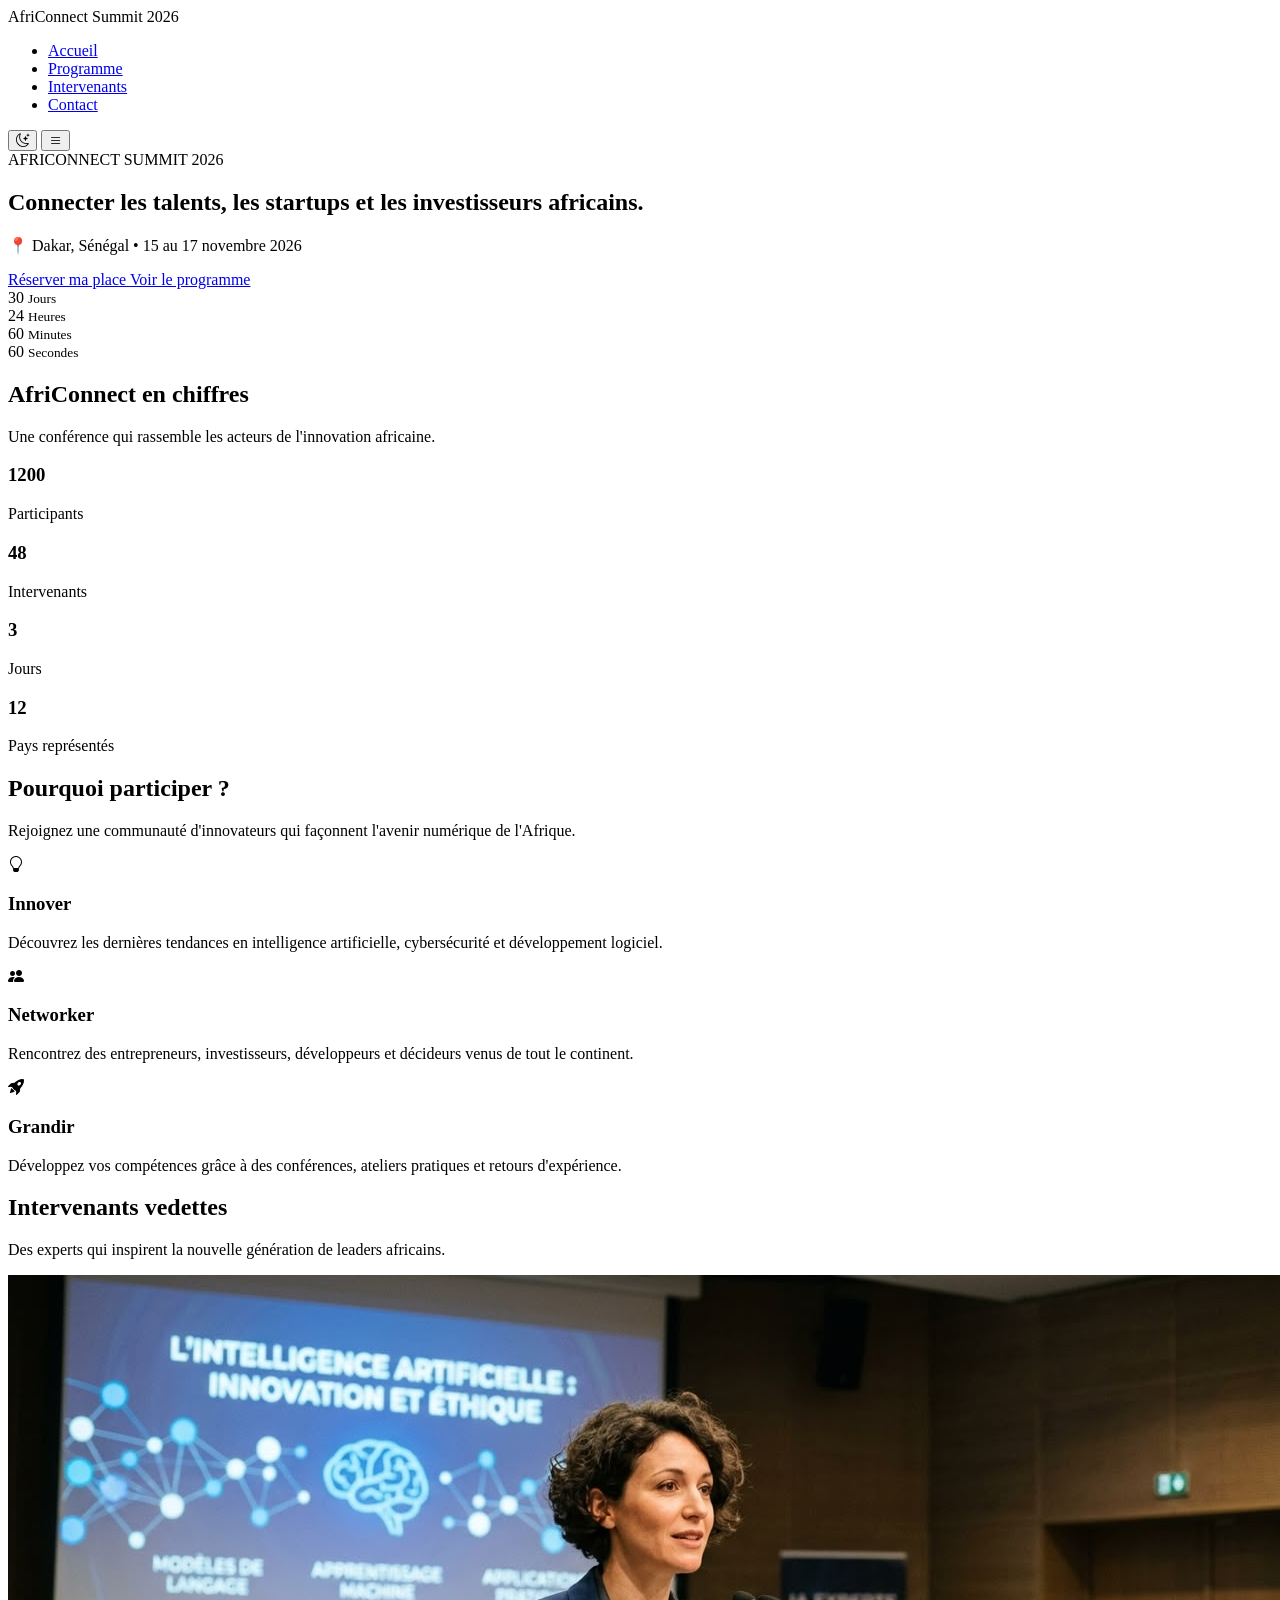
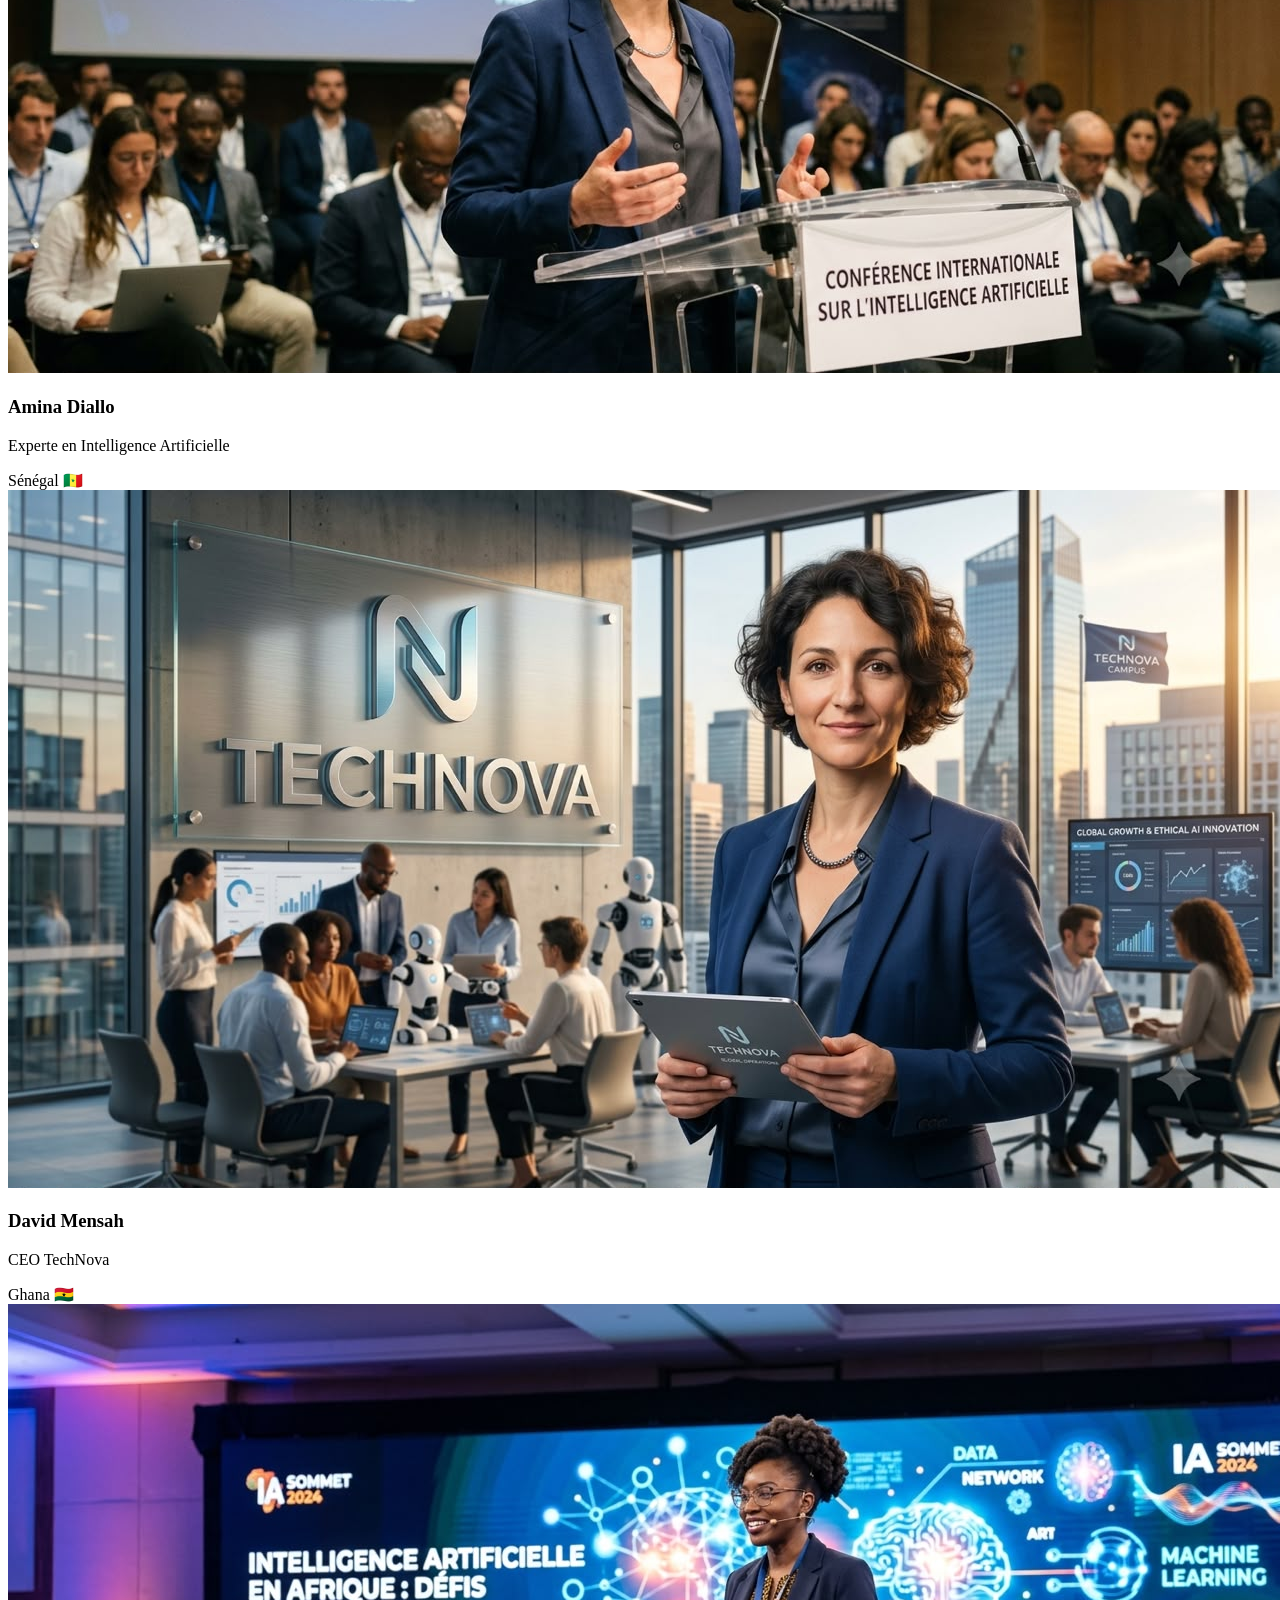
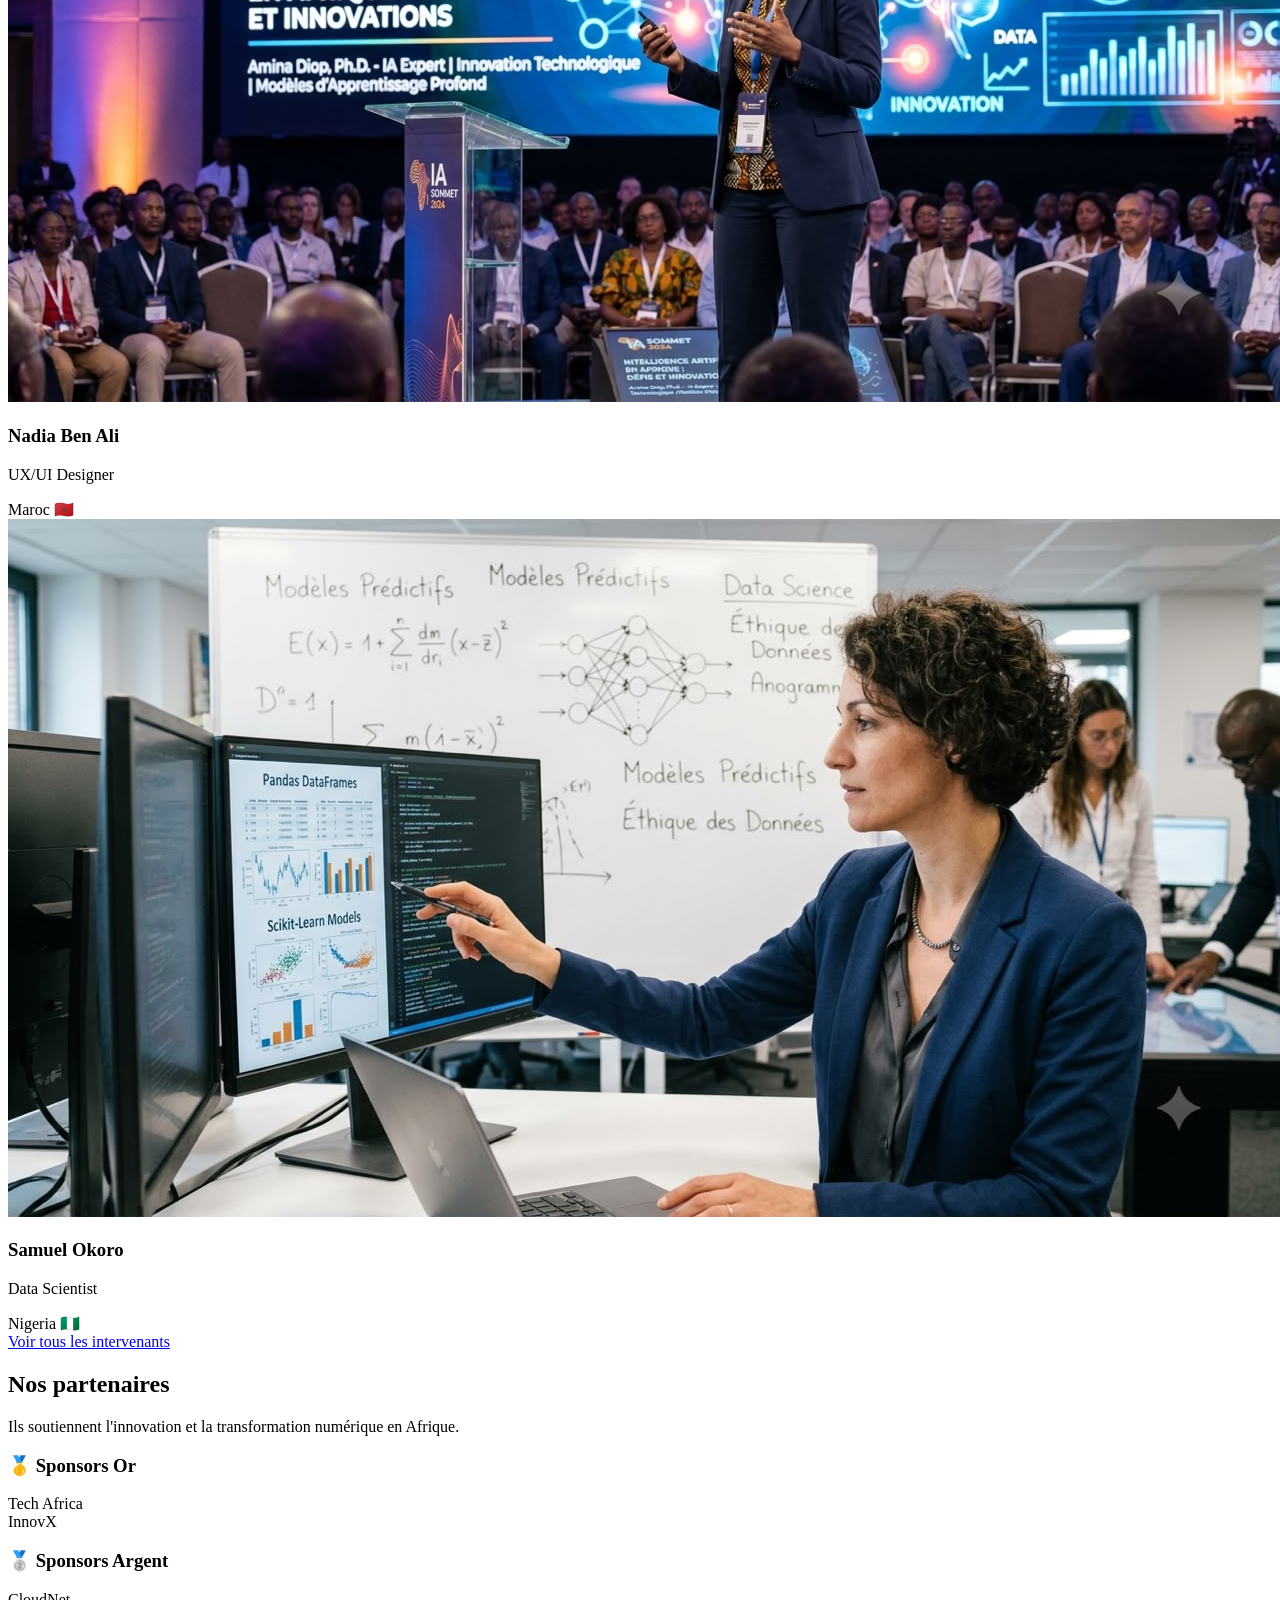
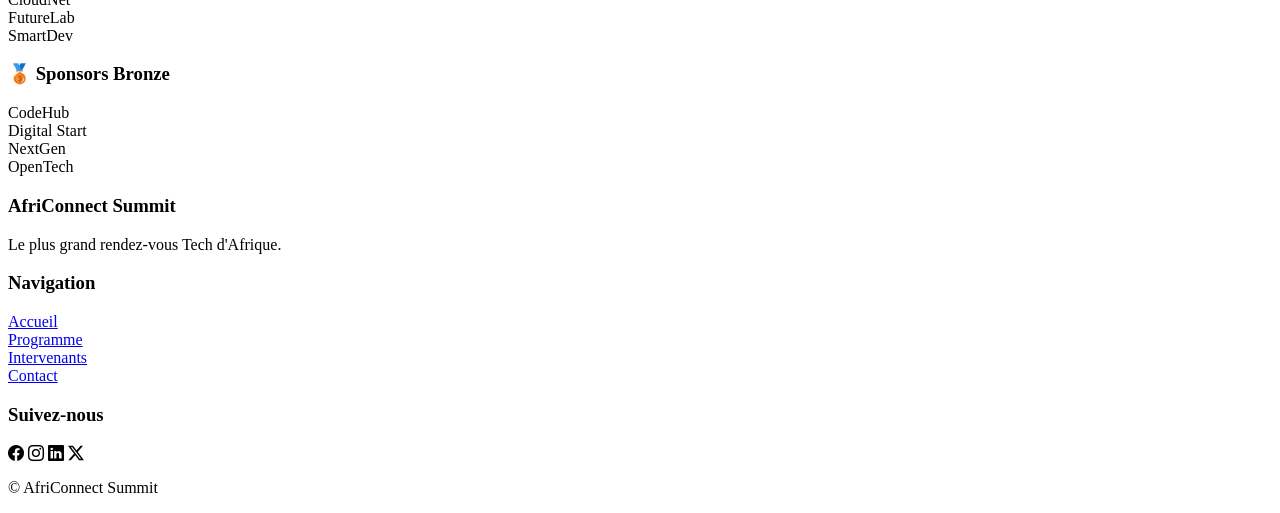
==== commit 677c6159: "Commit 7 : ajout de la page programme" ====
--- a/index.html
+++ b/index.html
@@ -90,22 +90,22 @@
         <div class="countdown">
 
             <div>
-                <span id="days">00</span>
+                <span id="days">30</span>
                 <small>Jours</small>
             </div>
 
             <div>
-                <span id="hours">00</span>
+                <span id="hours">24</span>
                 <small>Heures</small>
             </div>
 
             <div>
-                <span id="minutes">00</span>
+                <span id="minutes">60</span>
                 <small>Minutes</small>
             </div>
 
             <div>
-                <span id="seconds">00</span>
+                <span id="seconds">60</span>
                 <small>Secondes</small>
             </div>
 
@@ -126,22 +126,22 @@
     <div class="stats-grid">
 
         <article class="stat-card">
-            <h3 class="counter" data-target="1200">0</h3>
+            <h3 class="counter" data-target="1200">1200</h3>
             <p>Participants</p>
         </article>
 
         <article class="stat-card">
-            <h3 class="counter" data-target="48">0</h3>
+            <h3 class="counter" data-target="48">48</h3>
             <p>Intervenants</p>
         </article>
 
         <article class="stat-card">
-            <h3 class="counter" data-target="3">0</h3>
+            <h3 class="counter" data-target="3">3</h3>
             <p>Jours</p>
         </article>
 
         <article class="stat-card">
-            <h3 class="counter" data-target="12">0</h3>
+            <h3 class="counter" data-target="12">12</h3>
             <p>Pays représentés</p>
         </article>
 
